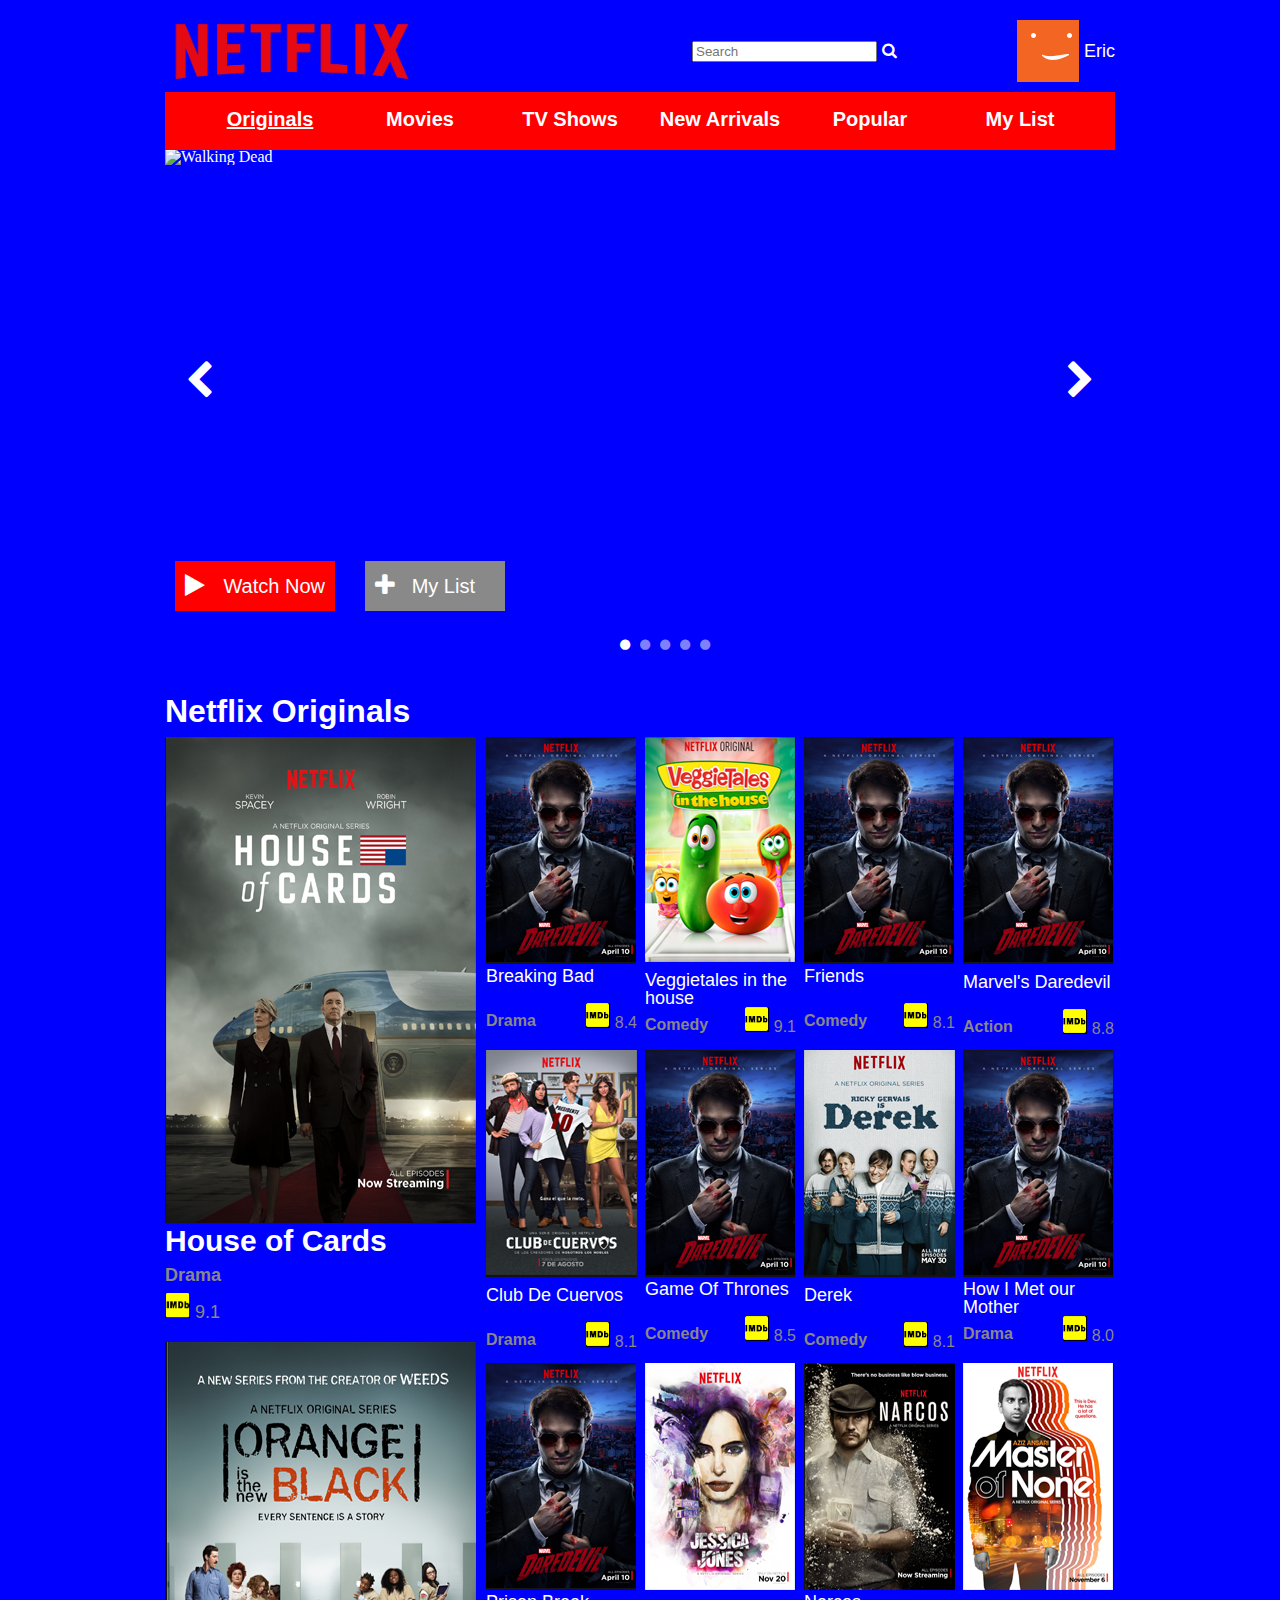
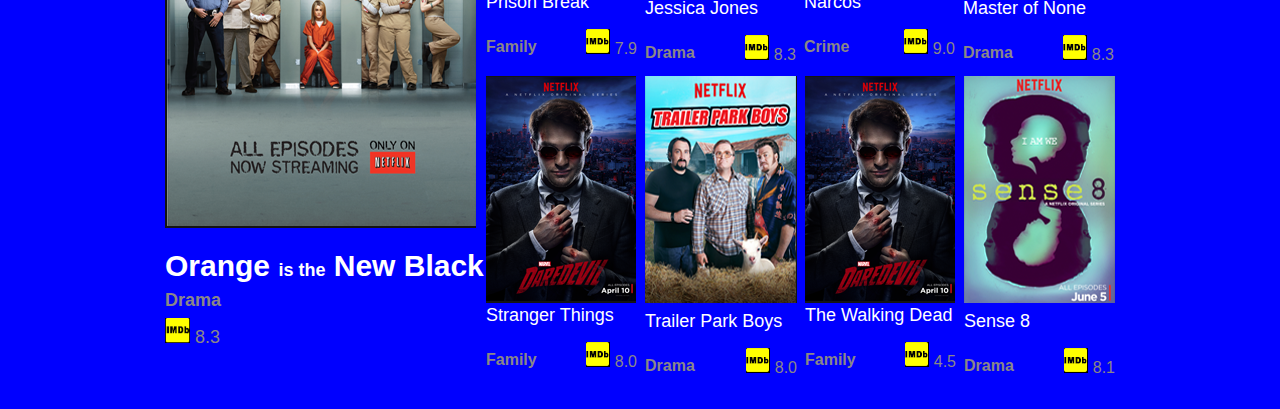
==== index.html @ 4cf50124 "Desafio Dia 00 MT" ====
<!doctype html>
<html lang="en">
    <head>
        <meta charset="utf-8" />
        <meta name="viewport" content="initial-scale=1.0, width=device-width" />
        <title>Netflix</title>
         <link rel="stylesheet" type="text/css" href="css/reset.css" />
         <link rel="stylesheet" href="https://maxcdn.bootstrapcdn.com/font-awesome/4.5.0/css/font-awesome.min.css">
        <link rel="stylesheet" type="text/css" href="css/style.css" />
  
    </head>
    <body>
    <div class="overlay">
        <a href="#" id="closeBtn"><i class="fa fa-times"></i></a>
        <!--<iframe src="https://www.youtube.com/embed/Va1UPrFXHKA" frameborder="0" allowfullscreen></iframe>-->
    </div><!----overlay---->   
        <header>
            <a href="#" id="navBtn">
                <img class="menu-bar" src="./images/index/menu-button.png" alt="menu bars">
            </a>
            <div class="logo"><img src="./images/index/Netflix-logo.png" alt="logo" /></div>
            <!--<a href="#" id="navBtn"><i class="fa fa-bars"></i></a>-->
            <div class="mobile-search"><img src="./images/index/mobile-search.png" alt="mobile-search"></div>
            <div class="search">
                <span class="teste"><input type="search" name="" placeholder="Search"><i style="margin-left: 5px;" class="fa fa-search"></i></span>
                <span><img src="./images/index/non-mobile/smile.png" alt="smile"></span>
                <span>Eric</span>
            </div>
            <div class="sidemenu">
                <ul>
                    <li><a href="#">Originals</a></li>
                    <li><a href="#">Movies</a></li>
                    <li><a href="#">TV Shows</a></li>
                    <li><a href="#">New Arrivals</a></li>
                    <li><a href="#">Popular</a></li>
                    <li><a href="#">My List</a></li>
                </ul>
            </div>
            <div class="pop-cover"></div>
        </header>
        <main>
            <div class="nav">
                <ul>
                    <li><a href="#">Originals</a></li>
                    <li><a href="#">Movies</a></li>
                    <li><a href="#">TV Shows</a></li>
                    <li><a href="#">New Arrivals</a></li>
                    <li><a href="#">Popular</a></li>
                    <li><a href="#">My List</a></li>
                </ul>
            </div>
            <div class="showcase">
                <img alt="Walking Dead" />
                <img src="./images/index/sense8.png" alt="Sense 8">
                <img src="./images/index/orange.png" alt="Orange is the New Black">
                <img src="./images/index/daredevil.png" alt="Daredevil">
                <img src="./images/index/jessicajones.png" alt="Jessica Jones">
                <div class="showcase-text">
                    <div><a href="#"><i class="fa fa-play" aria-hidden="true"></i>Watch Now</a></div>
                    <div><a href="#"><i class="fa fa-plus" aria-hidden="true"></i>My List</a></div>
                </div>
                <span>
                    <i class="fa fa-circle" aria-hidden="true"></i>
                    <i class="fa fa-circle" aria-hidden="true"></i>
                    <i class="fa fa-circle" aria-hidden="true"></i>
                    <i class="fa fa-circle" aria-hidden="true"></i>
                    <i class="fa fa-circle" aria-hidden="true"></i>
                    <i class="fa fa-chevron-left" aria-hidden="true"></i>
                    <i class="fa fa-chevron-right" aria-hidden="true"></i>
                </span>
         
                <div class="cover">
                    <img src="./images/index/showcasecover.png" alt="Walking Dead" />
                    <div><a href="#"><i class="fa fa-play" aria-hidden="true"></i>Watch Now</a></div>
                    <div><a href="#"><i class="fa fa-plus" aria-hidden="true"></i>My List</a></div>
                </div>
            </div><!-- showcase end -->
            <div class="list">
                <h2>Netflix Originals</h2>


                <div class="mobile">
                    <div class="sub-option">
                        <div>
                            <a href="house-of-cards.html"><img src="./images/index/mobile/house-of-cards.png" alt="house-of-cards"></a>
                            <h3><a class="linkHouse" href="house-of-cards.html">House of Cards</a></h3>
                            <span class="type">Drama</span>
                            <span class="grade"><img src="./images/index/mobile/imdbsmall.png" alt="imdb">9.1</span>
                        </div>
                        <div>
                            <a href="breaking-bad.html"><img src="./images/index/mobile/house-of-cards.png" alt="breaking-bad"></a>
                            <h3><a class="linkHouse" href="breaking-bad.html">Breaking Bad</a></h3>
                            <span class="type">Comedy</span>
                            <span class="grade"><img src="./images/index/mobile/imdbsmall.png" alt="imdb">8.4</span>
                        </div>
                        <div>
                            <a href="friends.html"><img src="./images/index/mobile/house-of-cards.png" alt="friends"></a>
                            <h3><a class="linkHouse" href="friends.html">Friends</a></h3>
                            <span class="type">Kid</span>
                            <span class="grade"><img src="./images/index/mobile/imdbsmall.png" alt="imdb">8.1</span>
                        </div>
                    </div><!-- sub-option end -->
                    <div class="sub-option">
                        <div>
                            <a href="game-of-thrones.html"><img src="./images/index/mobile/house-of-cards.png" alt="game-of-thrones"></a>
                            <h3><a class="linkHouse" href="game-of-thrones.html">Game Of Thrones</a></h3>
                            <span class="type">Comedy</span>
                            <span class="grade"><img src="./images/index/mobile/imdbsmall.png" alt="imdb">8.1</span>
                        </div>
                        <div>
                            <a href="himym.html"><img src="./images/index/mobile/house-of-cards.png" alt="himym"></a>
                            <h3><a class="linkHouse" href="himym.html">HIMYM</a></h3>
                            <span class="type">Action</span>
                            <span class="grade"><img src="./images/index/mobile/imdbsmall.png" alt="imdb">8.8</span>
                        </div>
                        <div>
                            <a href="narcos.html"><img src="./images/index/mobile/house-of-cards.png" alt="narcos"></a>
                            <h3><a class="linkHouse" href="narcos.html">Narcos</a></h3>
                            <span class="type">Drama</span>
                            <span class="grade"><img src="./images/index/mobile/imdbsmall.png" alt="imdb">8.1</span>
                        </div>
                    </div><!-- sub-option end -->
                    <div class="sub-option">
                        <div>
                            <a href="prison-break.html"><img src="./images/index/mobile/house-of-cards.png" alt="prison-break"></a>
                            <h3><a class="linkHouse" href="prison-break.html">Prison Break</a></h3>
                            <span class="type">Drama</span>
                            <span class="grade"><img src="./images/index/mobile/imdbsmall.png" alt="imdb">8.3</span>
                        </div>
                        <div>
                            <a href="stranger-things.html"><img src="./images/index/mobile/house-of-cards.png" alt="stranger-things"></a>
                            <h3><a class="linkHouse" href="stranger-things.html">Stranger Things</a></h3>
                            <span class="type">Comedy</span>
                            <span class="grade"><img src="./images/index/mobile/imdbsmall.png" alt="imdb">8.5</span>
                        </div>
                        <div>
                            <a href="the-walking-dead.html"><img src="./images/index/mobile/house-of-cards.png" alt="the-walking-dead"></a>
                            <h3><a class="linkHouse" href="the-walking-dead.html">The Walking Dead</a></h3>
                            <span class="type">Comedy</span>
                            <span class="grade"><img src="./images/index/mobile/imdbsmall.png" alt="imdb">8.1</span>
                        </div>
                    </div><!-- sub-option end -->
                </div><!--mobile ends-->




                <div class="non-mobile">
                    <div class="left">
                        <div>
                            <a href="house-of-cards.html"><img src="./images/index/non-mobile/house-of-cards.png" alt="house-of-cards"></a>
                            <h3><a class="linkHouse" href="house-of-cards.html">House of Cards</a></h3>
                            <div class="type">Drama</div>
                            <div class="grade"><img src="./images/index/non-mobile/imdbbig.png" alt="imdb"><span>9.1</span></div>
                        </div>
                        <div>
                            <img src="./images/index/non-mobile/orange.png" alt="orange">
                            <h3>Orange <span>is the</span> New Black</h3>
                            <div class="type">Drama</div>
                            <div class="grade"><img src="./images/index/non-mobile/imdbbig.png" alt="imdb"><span>8.3</span></div>
                        </div>
                    </div><!--left end-->
                    <div class="right">
                        <div class="row">
                            <div>
                                <a href="breaking-bad.html"><img src="./images/index/non-mobile/daredevil.png" alt="breaking-bad"></a>
                                <h4><a class="linkHouse" href="breaking-bad.html">Breaking Bad</a></h4>
                                <div class="type">Drama</div>
                                <div class="grade"><img src="./images/index/mobile/imdbsmall.png" alt="imdb"><span>8.4</span></div>
                            </div>
                            <div>
                                <img src="./images/index/non-mobile/vegetables_03.png" alt="veggies">
                                <h4>Veggietales in the house</h4>
                                <div class="type">Comedy</div>
                                <div class="grade"><img src="./images/index/mobile/imdbsmall.png" alt="imdb"><span>9.1</span></div>
                            </div>
                            <div>
                                <a href="friends.html"><img src="./images/index/non-mobile/daredevil.png" alt="friends"></a>
                                <h4><a class="linkHouse" href="friends.html">Friends</a></h4>
                                <div class="type">Comedy</div>
                                <div class="grade"><img src="./images/index/mobile/imdbsmall.png" alt="imdb"><span>8.1</span></div>
                            </div>
                            <div>
                                <img src="./images/index/non-mobile/daredevil.png" alt="daredevil">
                                <h4>Marvel's Daredevil</h4>
                                <div class="type">Action</div>
                                <div class="grade"><img src="./images/index/mobile/imdbsmall.png" alt="imdb"><span>8.8</span></div>
                            </div>
                        </div><!--row end-->
                        <div class="row">
                            <div>
                                <img src="./images/index/non-mobile/club.png" alt="club de cuervos">
                                <h4>Club De Cuervos</h4>
                                <div class="type">Drama</div>
                                <div class="grade"><img src="./images/index/mobile/imdbsmall.png" alt="imdb"><span>8.1</span></div>
                            </div>
                            <div>
                                <a href="game-of-thrones.html"><img src="./images/index/non-mobile/daredevil.png" alt="game-of-thrones"></a>
                                <h4><a class="linkHouse" href="game-of-thrones.html">Game Of Thrones</a></h4>
                                <div class="type">Comedy</div>
                                <div class="grade"><img src="./images/index/mobile/imdbsmall.png" alt="imdb"><span>8.5</span></div>
                            </div>
                            <div>
                                <img src="./images/index/non-mobile/derek.png" alt="derek">
                                <h4>Derek</h4>
                                <div class="type">Comedy</div>
                                <div class="grade"><img src="./images/index/mobile/imdbsmall.png" alt="imdb"><span>8.1</span></div>
                            </div>
                            <div>
                                <a href="himym.html"><img src="./images/index/non-mobile/daredevil.png" alt="himym"></a>
                                <h4><a class="linkHouse" href="himym.html">How I Met our Mother</a></h4>
                                <div class="type">Drama</div>
                                <div class="grade"><img src="./images/index/mobile/imdbsmall.png" alt="imdb"><span>8.0</span></div>
                            </div>
                        </div><!-- row end -->
                        <div class="row">
                            <div>
                                <a href="prison-break.html"><img src="./images/index/non-mobile/daredevil.png" alt="prison-break"></a>
                                <h4><a class="linkHouse" href="prison-break.html">Prison Break</a></h4>
                                <div class="type">Family</div>
                                <div class="grade"><img src="./images/index/mobile/imdbsmall.png" alt="imdb"><span>7.9</span></div>
                            </div>
                            <div>
                                <img src="./images/index/non-mobile/jessica.png" alt="jessica">
                                <h4>Jessica Jones</h4>
                                <div class="type">Drama</div>
                                <div class="grade"><img src="./images/index/mobile/imdbsmall.png" alt="imdb"><span>8.3</span></div>
                            </div>
                            <div>
                                <a href="narcos.html"><img src="./images/index/non-mobile/narcos.png" alt="narcos"></a>
                                <h4><a class="linkHouse" href="narcos.html">Narcos</a></h4>
                                <div class="type">Crime</div>
                                <div class="grade"><img src="./images/index/mobile/imdbsmall.png" alt="imdb"><span>9.0</span></div>
                            </div>
                            <div>
                                <img src="./images/index/non-mobile/master-of-none.png" alt="master">
                                <h4>Master of None</h4>
                                <div class="type">Drama</div>
                                <div class="grade"><img src="./images/index/mobile/imdbsmall.png" alt="imdb"><span>8.3</span></div>
                            </div>
                        </div><!-- row end -->
                        <div class="row">
                            <div>
                                <a href="stranger-things.html"><img src="./images/index/non-mobile/daredevil.png" alt="stranger-things"></a>
                                <h4><a class="linkHouse" href="stranger-things.html">Stranger Things</a></h4>
                                <div class="type">Family</div>
                                <div class="grade"><img src="./images/index/mobile/imdbsmall.png" alt="imdb"><span>8.0</span></div>
                            </div>
                            <div>
                                <img src="./images/index/non-mobile/dd.png" alt="trailer">
                                <h4>Trailer Park Boys</h4>
                                <div class="type">Drama</div>
                                <div class="grade"><img src="./images/index/mobile/imdbsmall.png" alt="imdb"><span>8.0</span></div>
                            </div>
                            <div>
                                <a href="the-walking-dead.html"><img src="./images/index/non-mobile/daredevil.png" alt="the-walking-dead"></a>
                                <h4><a class="linkHouse" href="the-walking-dead.html">The Walking Dead</a></h4>
                                <div class="type">Family</div>
                                <div class="grade"><img src="./images/index/mobile/imdbsmall.png" alt="imdb"><span>4.5</span></div>
                            </div>
                            <div>
                                <img src="./images/index/non-mobile/sense8.png" alt="sense 8">
                                <h4>Sense 8</h4>
                                <div class="type">Drama</div>
                                <div class="grade"><img src="./images/index/mobile/imdbsmall.png" alt="imdb"><span>8.1</span></div>
                            </div>
                        </div><!-- row end -->
                    </div><!--right end -->
                </div><!--non-mobile end -->
            </div><!--list end -->
        </main>
        <script type="text/javascript" src="https://ajax.googleapis.com/ajax/libs/jquery/2.2.2/jquery.min.js"></script>
        <script type="text/javascript" src="./js/main.js"></script>
    </body>
</html>
---- css/style.css ----
@media all and (min-width:320px) {
    .linkHouse{
        text-decoration: none;
    }
    .overlay{
        width: 100%;
        height: 300px;
        background-color:rgba(0,0,0,0.8);
        position: fixed;
        top: 0px;
        left:0px;
        z-index: 500;
        display: none;

    }
    .overlay iframe{
        margin-top:20px;
        margin-left:102px;
    }
    #closeBtn{
        width: 40px;
        height: 40px;
        border: 1px solid white;
        color: white;
        font-size: 20px;
        text-align: center;
        line-height: 40px;
    
        display: inline-block;
        position: absolute;
        top:20px;
        right: 20px;
    }
    body{
        padding:20px 0;
        width:300px;
        height:auto;
        margin:0 auto;
        background-color:blue;
    }
    header:after{
        content:".";
        height:18px;
        visibility:hidden;
        display:block;
        clear:both;
    }
    header .search,.nav {
        display:none;
    }
    .logo {
        float:left;
        position:relative;
        left:10px;
    }
    .logo img{
        width:86px;
        height:24px;
    }
    header .logo:hover{
        cursor:pointer;
    }
    header{
        position:relative;
    }
    header .sidemenu{
        position:absolute;
        left:-117px;
        top:30px;
        background-color:rgb(43,43,43);
        z-index:7;
        border-radius: 1px;
        display:none;
        /*width:100px;*/
    }
    header .sidemenu ul li{
        list-style: none outside;
        padding:10px;
        font-family:"arial";
        font-weight:bold;
        text-align:left;
        border-bottom:1px solid white;
        width:100px;
        height:15px;
        line-height:15px;
        margin-top:5px;
    }
    header .sidemenu ul li a{
        text-decoration: none;
    }
    header .sidemenu ul li:last-child{
        border-bottom:none;
    }
    header .sidemenu ul li:hover{
        cursor:pointer;
    }
    header .pop-cover{
        position:absolute;
        display:none;
        background-color:black;
        opacity:0.4;
        width:100%;
        z-index: 6;
        top:26px;
    }
    header .share{
        display:none;
    }
    .showcase{
        position:relative;
        width:100%;
        height:200px;
        overflow:hidden;
    }
    .showcase img, .showcase span i{
        position:absolute;
    }
    .showcase .description{
        display:none;
    }
    .showcase>.showcase-img>img:first-child{
        display:block;
    }
    .showcase img,.showcase>.showcase-img>img:nth-child(2){
        display:none;
    }
    .showcase img:first-child{
        display:inline;
    }
    .showcase span .fa-circle{
        position:absolute;
        font-size:12px;
        color:white;
        bottom:10px;
        opacity:0.5;
    }
    .showcase span .fa-circle:first-child {
        opacity:1;
        left:120px;
    }
    .showcase span .fa-circle:nth-child(2){
        left:135px;
    }
    .showcase span .fa-circle:nth-child(3){
        left:150px;
    }
    .showcase span .fa-circle:nth-child(4){
        left:165px;
    }
    .showcase span .fa-circle:nth-child(5){
        left:180px;
    }
    .showcase span .fa-chevron-left:nth-child(6),.showcase span .fa-chevron-right:last-child {
        position:absolute;
        bottom:65px;
        color:white;
        /*opacity:0.8;*/
        /*border:1px solid white;*/
        display:block;
        font-size:15px;
    }
    .showcase span .fa-chevron-left:nth-child(6){
        left:10px;
    }
    .showcase span .fa-chevron-right:last-child{
        right:10px;
    }
    .showcase span .fa-chevron-left:nth-child(6),.showcase span .fa-chevron-right:last-child:hover{
        cursor:pointer;
    }
    .showcase .cover{
        position:relative;
        left:0;
        top:0;
        z-index:5;
        display:block;
        width:100%;
        height:200px;
    }
    .showcase .cover img{
        width:100%;
        height:200px;
    }
    .showcase .cover div{
        position:absolute;
        height:24px;
        width:94px;
    }
    .showcase .cover div:hover{
        cursor:pointer;
    }
    .showcase .cover div a{
        text-decoration:none;
        font-size:12px;
        font-family:"arial";
        line-height:24px;
    }
    .showcase .cover div a i{
        font-size:14px;
        margin:0 10px 0 5px;
    }
    .showcase .cover div:nth-child(3) a i{
        margin:0 20px 0 5px;
    }
    .showcase .cover div:nth-child(2){
        left:5px;
        bottom:40px;
        background-color:red;
    }
    .showcase .cover div:nth-child(3){
        left:5px;
        bottom:10px;
        background-color:rgb(137,137,137);
    }


    .showcase:after{
        content:".";
        height:10px;
        visibility:hidden;
        display:block;
        clear:both;
    }
    .showcase img:first-child{
        display:block;
    }
    .showcase-text{
        display:none;
    }
    .showcase-text1{
        display:block;
    }
    .showcase-text1 div:nth-child(2) i{
        margin:0 10px 0 5px;
    }
    .non-mobile{
        display:none;
    }
    .sign-in {
        float: right;
        width:100px;
        height:40px;
        background-color:red;
        text-align:center;
        line-height:40px;
        font-size:18px;
        color:white;
        font-family:"arial";
        display: none;
    }  
       #navBtn{
            float:left;
            width: 25px;
            height: 24px;
            text-align: center;
    }
       .menu-bar{
           width:60px;
           height:55px;
           margin:-15px 0 0 -18px;
       }
       header>a:hover{
           cursor:pointer;
       }
       .mobile-search{
           float:right;
       }

    .showcase img {
        width: 100%;
        height: auto;
        vertical-align: top;
        margin-top:5px;
    }
    .list{
        margin-top:16px;
    }
    .list .big{
        display:none;
    }
    .list .small>span:first-child{
        float:left;
    }
    .list .small>span:nth-child(2){
        float:right;
    }
    .list .small>span:nth-child(2):hover{
        cursor:pointer
    }
    .list .small>span:after{
        content:".";
        height:10px;
        visibility:hidden;
        display:block;
        clear:both;
    }
    .list h2{
        clear:both;
        color:white;
        font-size:16px;
        font-weight:bold;
        font-family:"arial";
    }
    .list .sub-option{
        width:100%;
        height:100%;
        margin-top:5px;
    }
    .list .sub-option div{
        width:32%;
        float:left;

    }

    .list .sub-option img{
        width:100%;
        height:100%;
    }
    .sub-option div:nth-child(2),.sub-option div:nth-child(3){
        margin-left:2.0%;
    }
    .sub-option h3{
        font-size:12px;
        font-weight:bold;
        font-family:"arial";
        height:32px;
    }
    .list .sub-option span{
        font-family:"arial";
        font-size:10px;
        color:rgb(138,135,135);
    }
    .list .sub-option span:first-child{
        font-weight:bold;
    }
    .list .sub-option .type{
        font-weight:bold;
        float:left;
        margin-top:2px;
    }
    .list .sub-option .grade{
        float:right;
    }
    .list .sub-option .grade img{
        width:15px;
        height:14px;
    }
    .list .sub-option div:nth-child(2){
        /*margin-bottom:-2px;*/
        margin-top:-2px;
    }

    .list .mobile .sub-option:nth-child(3) div:nth-child(2) h3 {
        height:32px;
    }
    .list .mobile .sub-option:nth-child(3) div:nth-child(2) .type {
        margin-bottom:2px;
    }
    .list .mobile .sub-option img, .list .mobile .sub-option h3:hover{
        cursor:pointer;
    }
    .list .sub-option:after{
        content:".";
        height:0;
        visibility:hidden;
        display:block;
        clear:both;
    }
    .list .mobile1 .sub-episode {
        font-family:"arial";
        margin-bottom:10px;
    }
    .list .mobile1 .sub-episode h3{
        font-size:18px;
        font-weight:bold;
        color:rgb(138,135,135);
        margin:7px 0;
    }
    .list .mobile1 .sub-episode h3:hover {
        cursor:pointer;
    }
    .list .mobile1 .sub-episode p {
        font-size:12px;
        /*word-wrap: break-word;*/
        white-space:pre-line;
    }
    .list .mobile1 .sub-episode p:hover {
        cursor:pointer;
        text-decoration:underline;
    }
    .list .mobile1 .sub-episode img:hover {
        cursor:pointer;
    }
    .showcase-text1 div img{
        position:absolute;
        width:16%;
        height:auto;
        left:40%;
        bottom:30%;
    }
    .showcase-text1 div img:hover{
        cursor:pointer;
    }
    .showcase-text1 div:nth-child(2){
        position:absolute;
        left:8px;
        bottom:12px;
        width:90px;
        height:25px;
        background-color:rgb(96,93,93);
    }
    .showcase-text1 a{
        height:25px;
        line-height:25px;
        text-decoration:none;
        font-family:"arial";
        font-size:14px;
    }
    .showcase-text1 a i{
        margin:10px 10px 0 5px;
    }


} /* --- mobile base styles end --- */







@media all and (min-width:980px) {
    body{
        padding:20px 0;
        width:950px;
        height:auto;
        margin:0 auto;
        background-color: blue;
    }
    .linkHouse{
        text-decoration: none;
    }
    .teste{
        margin-right: 120px;
        height:62px;
        line-height:62px;
        float:left;
        margin-bottom:10px;
        /*margin-top:-5px;*/
        /*background-color:red;*/
        display:inline-block;
    }
    .overlay iframe{
        margin-left:180px;
/*        margin-right:30px;*/
    }
    #navBtn{
        display:none;
    }
    .mobile-search {
        display:none;
    }

    header{
        width:100%;
        height:auto;
    }
    header .logo img{
        float:left;
        width:240px;
        height:62px;
        margin-left:-4px;
    }
    header .logo img:hover{
        cursor:pointer;
    }
    header .search{
        display:inline-block;
        float:right;
    }
    header .search img{
        width:373px;
        height:62px;
        margin-right:92px;
    }
    header .search span:nth-child(2) img{
        display:inline-block;
        width:62px;
        height:62px;
        line-height:62px;
        margin-right:5px;
    }
    header .search span:nth-child(3){
        font-family:"arial";
        font-size:18px;
        height:62px;
        line-height:62px;
        float:right;
        margin-bottom:10px;
        /*margin-top:-5px;*/
        /*background-color:red;*/
        display:inline-block;
    }
    header .sidemenu{
        display:none;
        /*height:auto;*/
    }
    header .pop-cover{
        display:none;
    }
    header:after{
        content:".";
        height:0;
        visibility:hidden;
        display:block;
        clear:both;
    }
    .list .mobile{
        display:none;
    }
    .nav{
        display:block;
        width:100%;
        height:58px;
        background-color:red;
    }
    .nav ul{
        margin-left:30px;
    }
    .nav ul li{
        float:left;
        list-style: none outside;
        width:150px;
        height:55px;
        font-family:"arial";
        font-size:20px;
        font-weight:bold;
        /*background-color:blue;*/
        text-align: center;
        line-height:55px;
        /*margin-left:20px;*/
    }
    .nav ul li a{
        text-decoration: none;
    }
    .nav ul li:first-child a{
        text-decoration: underline;
    }
    
    .showcase span{
        display:block;
    }

    .showcase{
        margin-bottom: 24px;
        position:relative;
        width:100%;
        height:521px;
        overflow:hidden;
    }
    .showcase img{
        margin-top:-1px;
        position:absolute;
        /*display:block;*/
    }
    .showcase>.showcase-img>img:first-child{
        display:none;
    }
    .showcase>.showcase-img>img:nth-child(2){
        display:block;
    }


    .showcase span .fa-circle{
        position:absolute;
        font-size:12px;
        color:white;
        bottom:20px;
        opacity:0.5;
    }
    .showcase span .fa-circle:first-child {
        opacity:1;
        left:455px;
    }
    .showcase span .fa-circle:nth-child(2){
        left:475px;
    }
    .showcase span .fa-circle:nth-child(3){
        left:495px;
    }
    .showcase span .fa-circle:nth-child(4){
        left:515px;
    }
    .showcase span .fa-circle:nth-child(5){
        left:535px;
    }
    .showcase span .fa-chevron-left:nth-child(6),.showcase span .fa-chevron-right:last-child {
        position:absolute;
        bottom:270px;
        color:white;
        /*opacity:0.8;*/
        /*border:1px solid white;*/
        display:block;
        font-size:40px;
    }
    .showcase span .fa-chevron-left:nth-child(6){
        left:20px;
    }
    .showcase span .fa-chevron-right:last-child{
        right:20px;
    }
    .showcase span .fa-chevron-left:nth-child(6),.showcase span .fa-chevron-right:last-child:hover{
        cursor:pointer;
    }
    .showcase .description{
        position:absolute;
        width:300px;
        height:150px;
        background-color:rgba(0,0,0,0.5);
        left:600px;
        bottom:70px;
    }
    .showcase .description span{
        color:white;
    }
    .showcase .cover{
        display:none;
    }
    .showcase:after{
        content:".";
        height:0;
        visibility:hidden;
        display:block;
        clear:both;
    }

    .showcase-text{
        display:block;
    }
    .showcase-text div{
        position:absolute;
        z-index:2;
        font-family:"arial";
        font-size:20px;
    }
    .showcase-text div a{
        text-decoration:none;
    }
    .showcase-text div:first-child{
        width:160px;
        height:50px;
        line-height:50px;
        text-align: right;
        box-sizing:border-box;
        padding-right:10px;
        background-color:red;
        left:10px;
        bottom:60px;
    }
    .showcase-text div:nth-child(2){
        width:140px;
        height:50px;
        line-height:50px;
        box-sizing:border-box;
        padding-right:30px;
        text-align: right;
        background-color:rgb(137,137,137);
        left:200px;
        bottom:60px;
    }
    .showcase-text div i{
        font-size:25px;
        text-align:left;
        line-height:50px;
        display:inline-block;
        float:left;
        margin-left:10px;

    }
    .showcase-text1 div:nth-child(2){
        left:12px;
        bottom:70px;
        height:50px;
        width:200px;
        text-align: left;
        font-family: "arial";
    }
    .showcase-text1 div:nth-child(2) i, .showcase-text1 div:nth-child(2) a{
        line-height:50px;
        font-size:25px;
    }
    .showcase-text1 div:nth-child(2) i{
        margin-left:15px;
        margin-right:35px;
    }
    .list h2{
        clear:both;
        color:white;
        font-size:32px;
        font-weight:bold;
        font-family:"arial";
        margin-bottom:10px;
    }
    .non-mobile .left>div>img:hover,.non-mobile .right>div>div>img:hover{
        cursor:pointer;
    }
    .list h3:hover,.list h4:hover{
        cursor:pointer;
    }
    .non-mobile{
        font-family:"arial";
    }
    .non-mobile .left h3{
        font-size:30px;
        font-weight:bold;
    }
    .non-mobile .left .type{
        font-weight:bold;
        margin:10px 0 9px 0;
    }
    .non-mobile .left div:nth-child(2) h3 span{
        font-size:18px;
    }
    .non-mobile .right h3,.non-mobile .right .type{
        font-weight:bold;
    }
    .list .left div div:nth-child(4) img{
        /*float:left;*/
        width:25px;
        height:25px;
        line-height:25px;
    }
    .list .left div div:nth-child(4) span{
        position:relative;
        left:5px;
        bottom:5px;
        display:inline-block;
    }
    .non-mobile{
        display:block;
    }
    .non-mobile .left div div:nth-child(3),.list .left div div:nth-child(4) span{
        color:rgb(138,135,135);
        font-size:18px;
    }
    .non-mobile .left div div:nth-child(4) span,.non-mobile .left div div:nth-child(4) img{
        float:left;
    }
    .non-mobile .left div div:nth-child(4) span{
        margin-top:15px;
    }
    .non-mobile .left div>img{
        margin-bottom:20px;
    }
    .non-mobile .left div:nth-child(1){
        margin-bottom: 58px;
    }
    .non-mobile .left{
        float:left;
    }
    .non-mobile .right{
        float:right;
    }
    .non-mobile .right .row h4{
        font-size:18px;
        height:36px;
        width:151px;
    }
    .non-mobile .right .row>div{
        float:left;
        position:relative;
        margin-bottom:13px;
    }
    .non-mobile .right .row>div>img{
        margin-bottom:6px;
    }
    .non-mobile .right .row .type{
        float:left;
        color:rgb(138,135,135);
    }
    .non-mobile .right .row .grade{
        float:right;
    }
    .non-mobile .right .row .grade span {
        color:rgb(138,135,135);
        margin-left: 5px;
    }
    .non-mobile .right .row div:nth-child(3){
        right:8px;
    }
    .non-mobile .right .row div:nth-child(2) {
        right:16px;
    }
    .non-mobile .right .row div:nth-child(1) {
        right:24px;
    }
    .non-mobile .right>div:nth-child(2):after,.list:after{
        content:".";
        height:0;
        visibility:hidden;
        display:block;
        clear:both;
    }
    .non-mobile .right .row div .type{
        margin-top:10px;
    }
    .list .small{
        display:none;
    }
    .list .big{
        margin-top: 40px;
        margin-bottom: 32px;
        display:block;
    }
    .list .big span:first-child{
        float:left;
    }
    .list .big span:nth-child(2){
        /*margin-top: 60px;*/
        float:right;
        margin-top:27px;
    }
    .list .big>span:nth-child(2):hover{
        cursor:pointer
    }
    .list .big:after{
        content:".";
        height:0;
        visibility:hidden;
        display:block;
        clear:both;
    }
    .list .mobile1 .sub-episode,.mobile1 .sub-episode img{
        width:232px;
    }
    .list .mobile1 .sub-episode{
        float:left;
    }
    .list .mobile1 .sub-episode h3{
        margin-top:10px;
        font-size:20px;
        margin-bottom:10px;
    }
    .list .mobile1 .sub-episode p{
        font-size:14px;
        word-wrap: break-word;
    }

    .mobile1 .sub-episode:nth-child(2){
        position:relative;
        left:6.5px;
    }
    .mobile1 .sub-episode:nth-child(3){
        position:relative;
        left:13px;
    }
    .mobile1 .sub-episode:last-child{
        position:relative;
        left:19.5px;
    }




} /* --- desktop styles end --- */
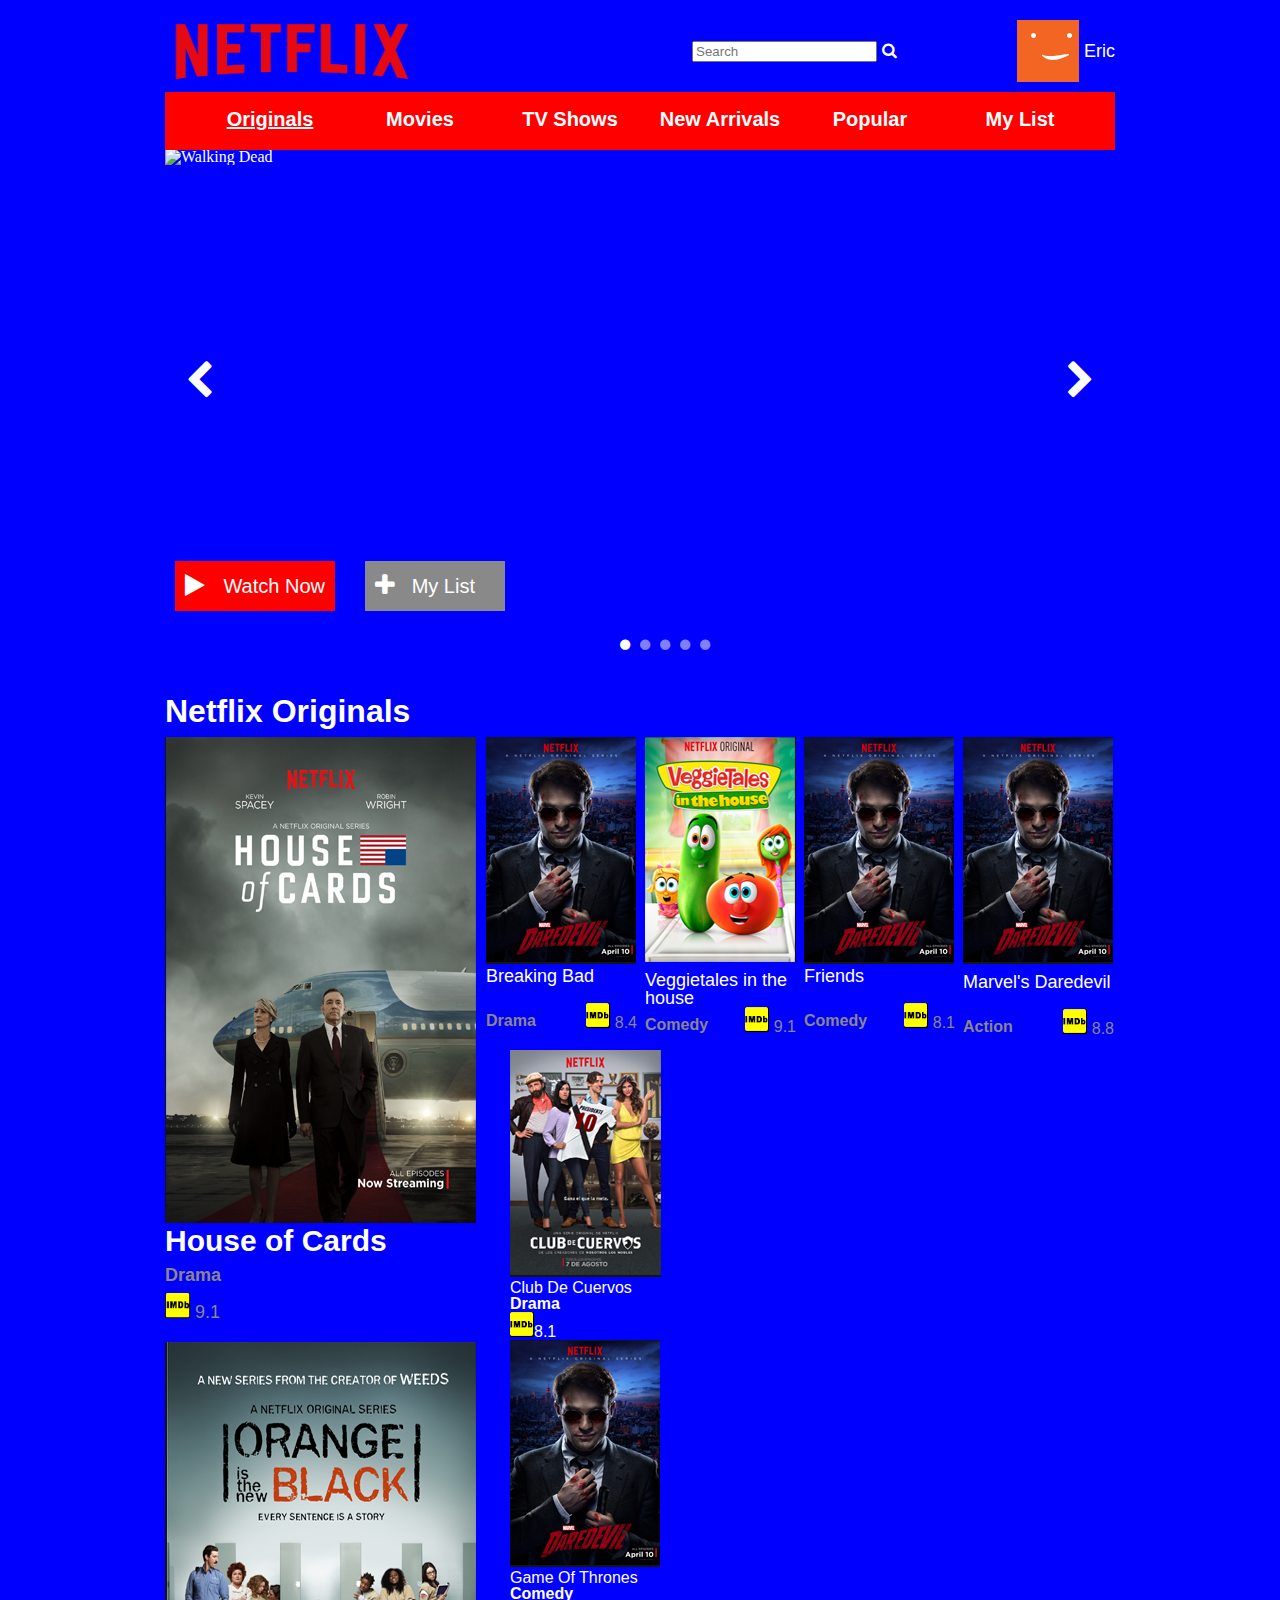
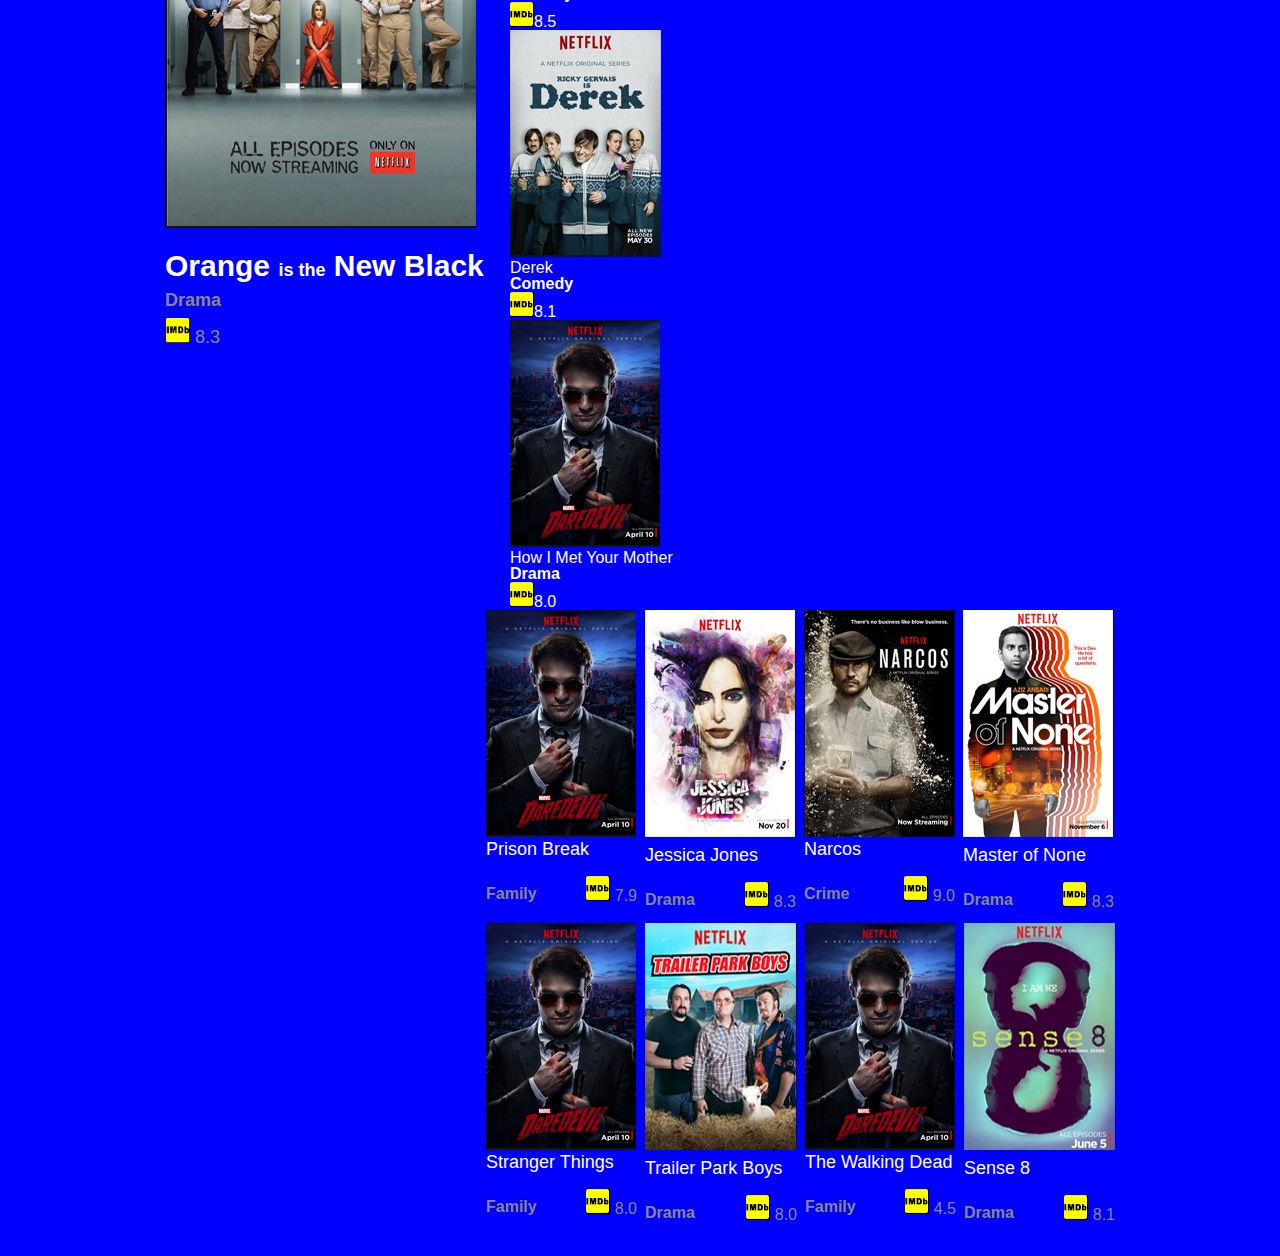
==== commit 7a7a2d43: "Desafio Dia 00" ====
--- a/index.html
+++ b/index.html
@@ -187,7 +187,7 @@
                                 <div class="grade"><img src="./images/index/mobile/imdbsmall.png" alt="imdb"><span>8.8</span></div>
                             </div>
                         </div><!--row end-->
-                        <div class="row">
+                        <div>
                             <div>
                                 <img src="./images/index/non-mobile/club.png" alt="club de cuervos">
                                 <h4>Club De Cuervos</h4>
@@ -208,7 +208,7 @@
                             </div>
                             <div>
                                 <a href="himym.html"><img src="./images/index/non-mobile/daredevil.png" alt="himym"></a>
-                                <h4><a class="linkHouse" href="himym.html">How I Met our Mother</a></h4>
+                                <h4><a class="linkHouse" href="himym.html">How I Met Your Mother</a></h4>
                                 <div class="type">Drama</div>
                                 <div class="grade"><img src="./images/index/mobile/imdbsmall.png" alt="imdb"><span>8.0</span></div>
                             </div>
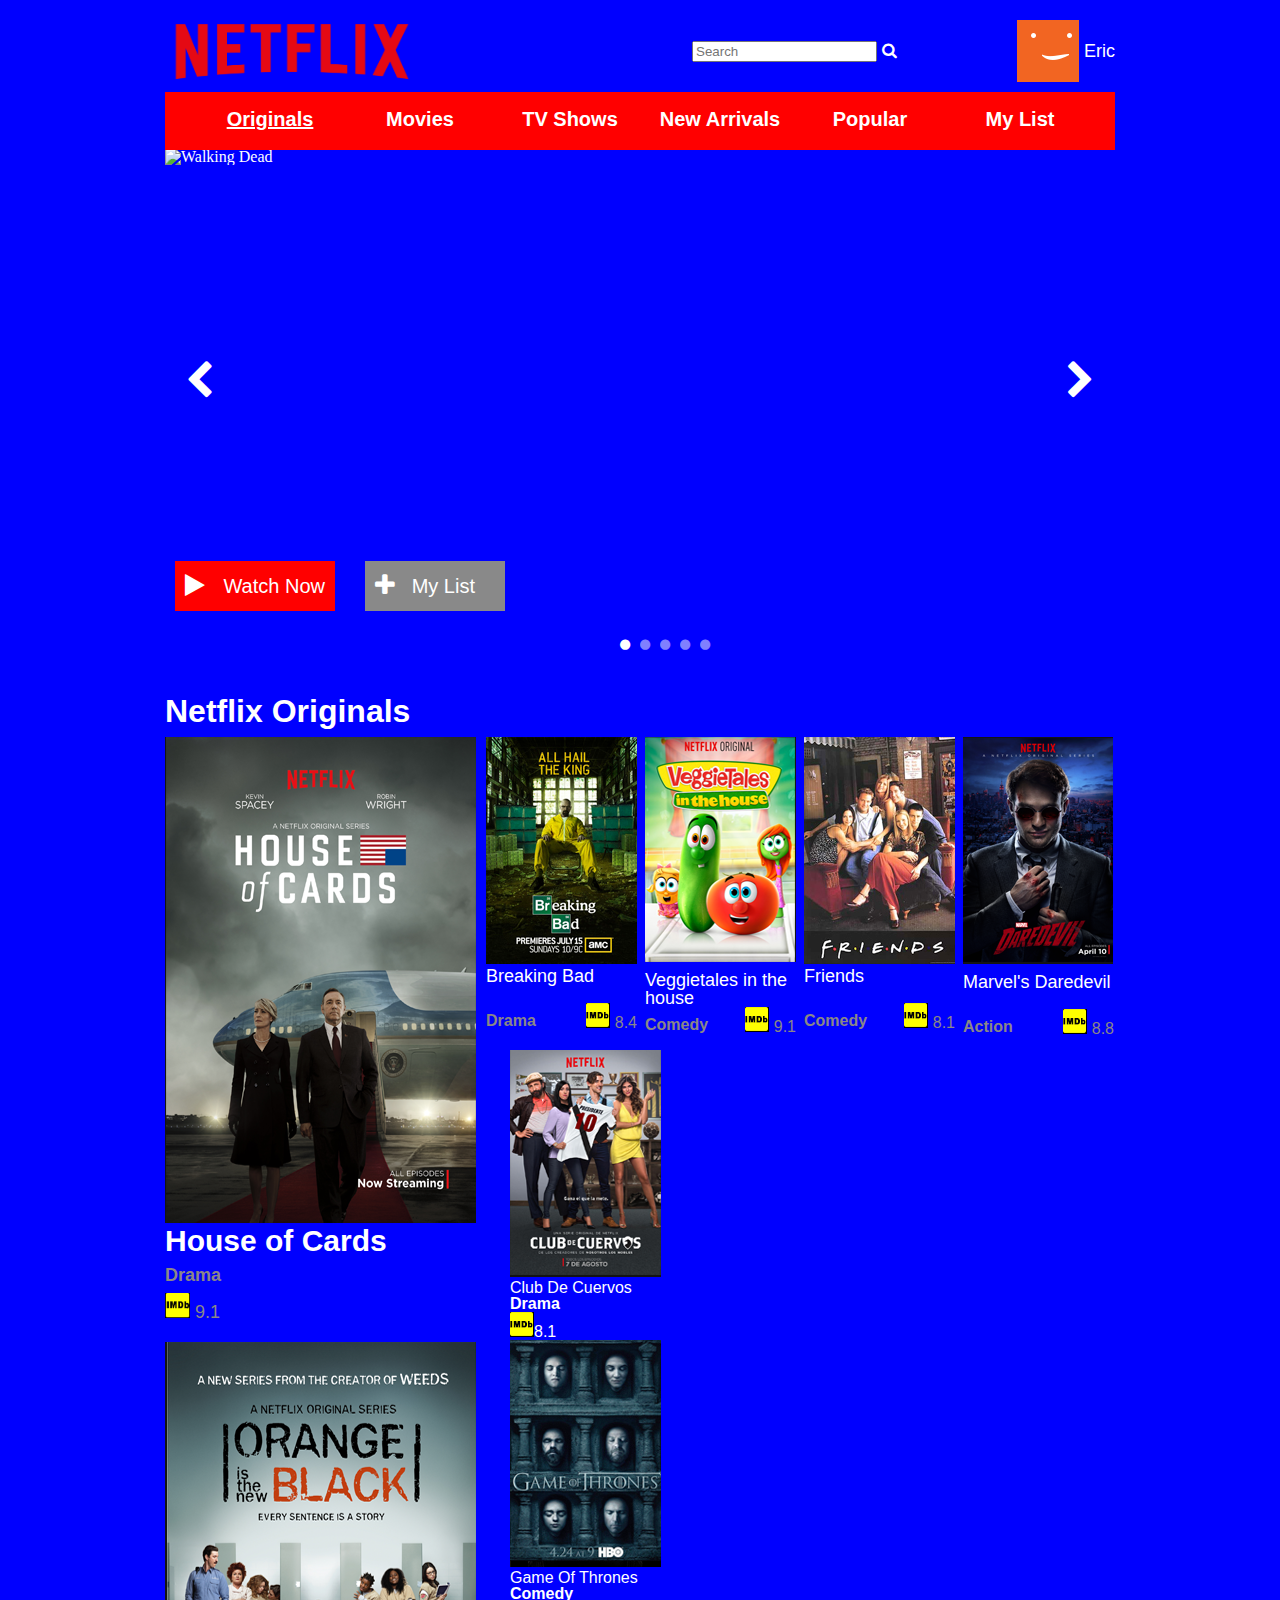
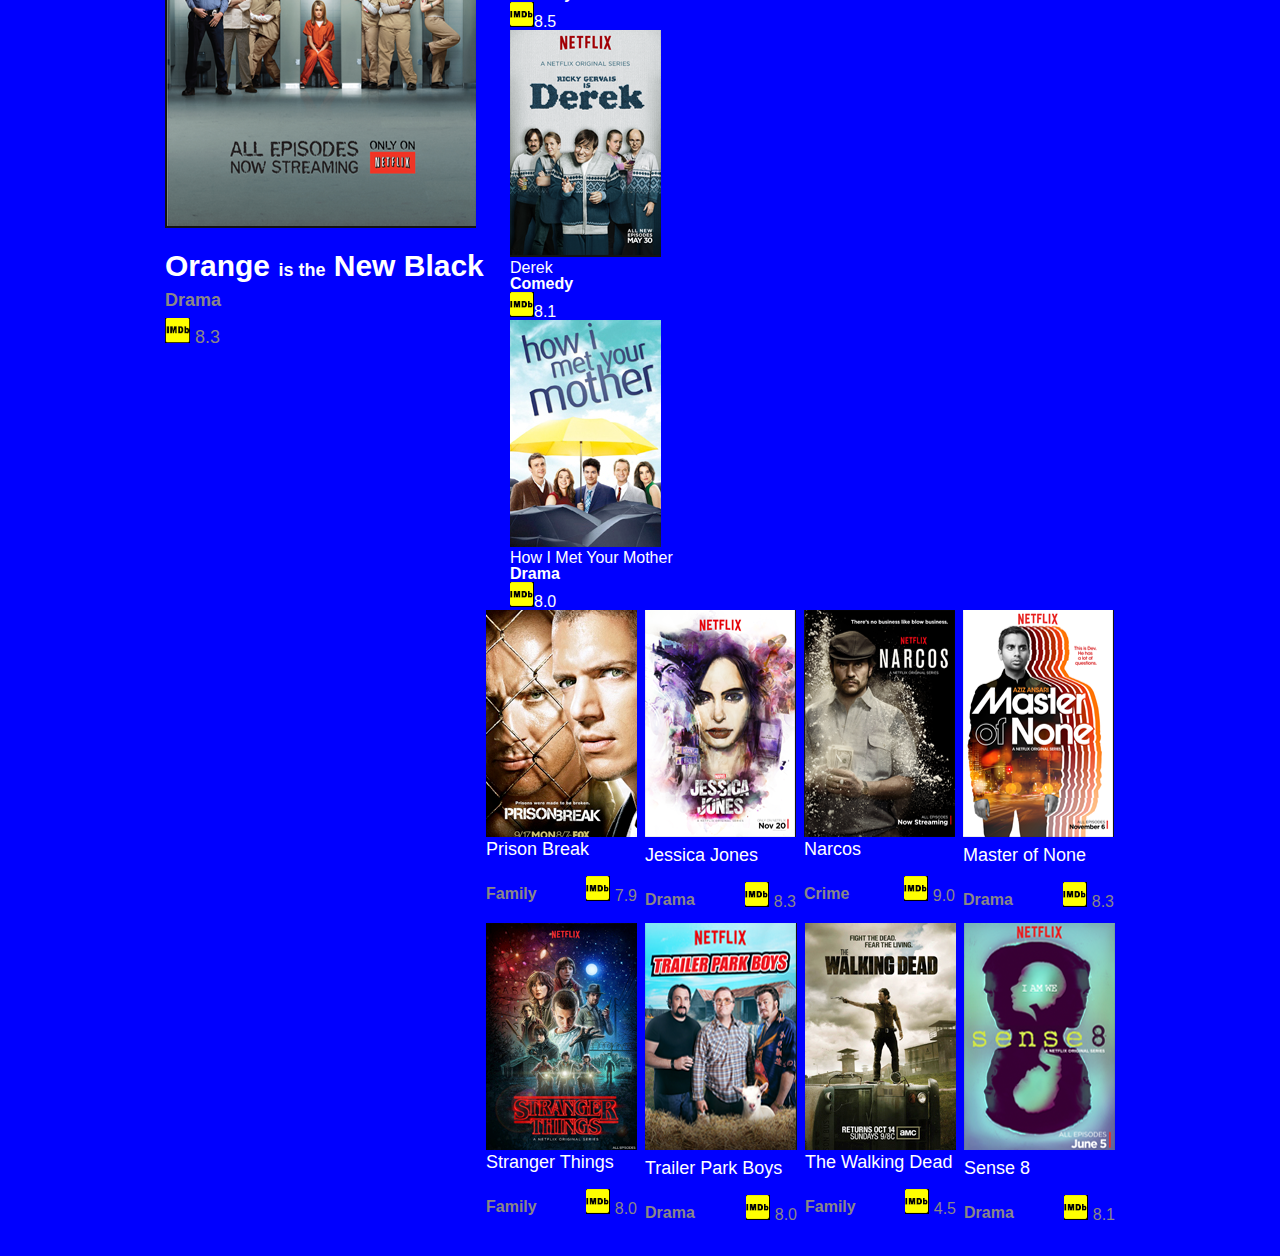
==== commit 6a2cee4b: "Desafio Dia 00" ====
--- a/index.html
+++ b/index.html
@@ -88,13 +88,13 @@
                             <span class="grade"><img src="./images/index/mobile/imdbsmall.png" alt="imdb">9.1</span>
                         </div>
                         <div>
-                            <a href="breaking-bad.html"><img src="./images/index/mobile/house-of-cards.png" alt="breaking-bad"></a>
+                            <a href="breaking-bad.html"><img src="./images/index/mobile/breaking-bad.jpg" alt="breaking-bad"></a>
                             <h3><a class="linkHouse" href="breaking-bad.html">Breaking Bad</a></h3>
                             <span class="type">Comedy</span>
                             <span class="grade"><img src="./images/index/mobile/imdbsmall.png" alt="imdb">8.4</span>
                         </div>
                         <div>
-                            <a href="friends.html"><img src="./images/index/mobile/house-of-cards.png" alt="friends"></a>
+                            <a href="friends.html"><img src="./images/index/mobile/friends.jpg" alt="friends"></a>
                             <h3><a class="linkHouse" href="friends.html">Friends</a></h3>
                             <span class="type">Kid</span>
                             <span class="grade"><img src="./images/index/mobile/imdbsmall.png" alt="imdb">8.1</span>
@@ -102,19 +102,19 @@
                     </div><!-- sub-option end -->
                     <div class="sub-option">
                         <div>
-                            <a href="game-of-thrones.html"><img src="./images/index/mobile/house-of-cards.png" alt="game-of-thrones"></a>
+                            <a href="game-of-thrones.html"><img src="./images/index/mobile/game-of-thrones.jpg" alt="game-of-thrones"></a>
                             <h3><a class="linkHouse" href="game-of-thrones.html">Game Of Thrones</a></h3>
                             <span class="type">Comedy</span>
                             <span class="grade"><img src="./images/index/mobile/imdbsmall.png" alt="imdb">8.1</span>
                         </div>
                         <div>
-                            <a href="himym.html"><img src="./images/index/mobile/house-of-cards.png" alt="himym"></a>
+                            <a href="himym.html"><img src="./images/index/mobile/himym.jpg" alt="himym"></a>
                             <h3><a class="linkHouse" href="himym.html">HIMYM</a></h3>
                             <span class="type">Action</span>
                             <span class="grade"><img src="./images/index/mobile/imdbsmall.png" alt="imdb">8.8</span>
                         </div>
                         <div>
-                            <a href="narcos.html"><img src="./images/index/mobile/house-of-cards.png" alt="narcos"></a>
+                            <a href="narcos.html"><img src="./images/index/mobile/narcos.jpg" alt="narcos"></a>
                             <h3><a class="linkHouse" href="narcos.html">Narcos</a></h3>
                             <span class="type">Drama</span>
                             <span class="grade"><img src="./images/index/mobile/imdbsmall.png" alt="imdb">8.1</span>
@@ -122,19 +122,19 @@
                     </div><!-- sub-option end -->
                     <div class="sub-option">
                         <div>
-                            <a href="prison-break.html"><img src="./images/index/mobile/house-of-cards.png" alt="prison-break"></a>
+                            <a href="prison-break.html"><img src="./images/index/mobile/prison-break.jpg" alt="prison-break"></a>
                             <h3><a class="linkHouse" href="prison-break.html">Prison Break</a></h3>
                             <span class="type">Drama</span>
                             <span class="grade"><img src="./images/index/mobile/imdbsmall.png" alt="imdb">8.3</span>
                         </div>
                         <div>
-                            <a href="stranger-things.html"><img src="./images/index/mobile/house-of-cards.png" alt="stranger-things"></a>
+                            <a href="stranger-things.html"><img src="./images/index/mobile/stranger-things.jpg" alt="stranger-things"></a>
                             <h3><a class="linkHouse" href="stranger-things.html">Stranger Things</a></h3>
                             <span class="type">Comedy</span>
                             <span class="grade"><img src="./images/index/mobile/imdbsmall.png" alt="imdb">8.5</span>
                         </div>
                         <div>
-                            <a href="the-walking-dead.html"><img src="./images/index/mobile/house-of-cards.png" alt="the-walking-dead"></a>
+                            <a href="the-walking-dead.html"><img src="./images/index/mobile/walking-dead.jpg" alt="the-walking-dead"></a>
                             <h3><a class="linkHouse" href="the-walking-dead.html">The Walking Dead</a></h3>
                             <span class="type">Comedy</span>
                             <span class="grade"><img src="./images/index/mobile/imdbsmall.png" alt="imdb">8.1</span>
@@ -163,7 +163,7 @@
                     <div class="right">
                         <div class="row">
                             <div>
-                                <a href="breaking-bad.html"><img src="./images/index/non-mobile/daredevil.png" alt="breaking-bad"></a>
+                                <a href="breaking-bad.html"><img src="./images/index/non-mobile/breaking-bad.jpg" alt="breaking-bad"></a>
                                 <h4><a class="linkHouse" href="breaking-bad.html">Breaking Bad</a></h4>
                                 <div class="type">Drama</div>
                                 <div class="grade"><img src="./images/index/mobile/imdbsmall.png" alt="imdb"><span>8.4</span></div>
@@ -175,7 +175,7 @@
                                 <div class="grade"><img src="./images/index/mobile/imdbsmall.png" alt="imdb"><span>9.1</span></div>
                             </div>
                             <div>
-                                <a href="friends.html"><img src="./images/index/non-mobile/daredevil.png" alt="friends"></a>
+                                <a href="friends.html"><img src="./images/index/non-mobile/friends.jpg" alt="friends"></a>
                                 <h4><a class="linkHouse" href="friends.html">Friends</a></h4>
                                 <div class="type">Comedy</div>
                                 <div class="grade"><img src="./images/index/mobile/imdbsmall.png" alt="imdb"><span>8.1</span></div>
@@ -195,7 +195,7 @@
                                 <div class="grade"><img src="./images/index/mobile/imdbsmall.png" alt="imdb"><span>8.1</span></div>
                             </div>
                             <div>
-                                <a href="game-of-thrones.html"><img src="./images/index/non-mobile/daredevil.png" alt="game-of-thrones"></a>
+                                <a href="game-of-thrones.html"><img src="./images/index/non-mobile/game-of-thrones.jpg" alt="game-of-thrones"></a>
                                 <h4><a class="linkHouse" href="game-of-thrones.html">Game Of Thrones</a></h4>
                                 <div class="type">Comedy</div>
                                 <div class="grade"><img src="./images/index/mobile/imdbsmall.png" alt="imdb"><span>8.5</span></div>
@@ -207,7 +207,7 @@
                                 <div class="grade"><img src="./images/index/mobile/imdbsmall.png" alt="imdb"><span>8.1</span></div>
                             </div>
                             <div>
-                                <a href="himym.html"><img src="./images/index/non-mobile/daredevil.png" alt="himym"></a>
+                                <a href="himym.html"><img src="./images/index/non-mobile/himym.jpg" alt="himym"></a>
                                 <h4><a class="linkHouse" href="himym.html">How I Met Your Mother</a></h4>
                                 <div class="type">Drama</div>
                                 <div class="grade"><img src="./images/index/mobile/imdbsmall.png" alt="imdb"><span>8.0</span></div>
@@ -215,7 +215,7 @@
                         </div><!-- row end -->
                         <div class="row">
                             <div>
-                                <a href="prison-break.html"><img src="./images/index/non-mobile/daredevil.png" alt="prison-break"></a>
+                                <a href="prison-break.html"><img src="./images/index/non-mobile/prison-break.jpg" alt="prison-break"></a>
                                 <h4><a class="linkHouse" href="prison-break.html">Prison Break</a></h4>
                                 <div class="type">Family</div>
                                 <div class="grade"><img src="./images/index/mobile/imdbsmall.png" alt="imdb"><span>7.9</span></div>
@@ -241,7 +241,7 @@
                         </div><!-- row end -->
                         <div class="row">
                             <div>
-                                <a href="stranger-things.html"><img src="./images/index/non-mobile/daredevil.png" alt="stranger-things"></a>
+                                <a href="stranger-things.html"><img src="./images/index/non-mobile/stranger-things.jpg" alt="stranger-things"></a>
                                 <h4><a class="linkHouse" href="stranger-things.html">Stranger Things</a></h4>
                                 <div class="type">Family</div>
                                 <div class="grade"><img src="./images/index/mobile/imdbsmall.png" alt="imdb"><span>8.0</span></div>
@@ -253,7 +253,7 @@
                                 <div class="grade"><img src="./images/index/mobile/imdbsmall.png" alt="imdb"><span>8.0</span></div>
                             </div>
                             <div>
-                                <a href="the-walking-dead.html"><img src="./images/index/non-mobile/daredevil.png" alt="the-walking-dead"></a>
+                                <a href="the-walking-dead.html"><img src="./images/index/non-mobile/walking-dead.jpg" alt="the-walking-dead"></a>
                                 <h4><a class="linkHouse" href="the-walking-dead.html">The Walking Dead</a></h4>
                                 <div class="type">Family</div>
                                 <div class="grade"><img src="./images/index/mobile/imdbsmall.png" alt="imdb"><span>4.5</span></div>
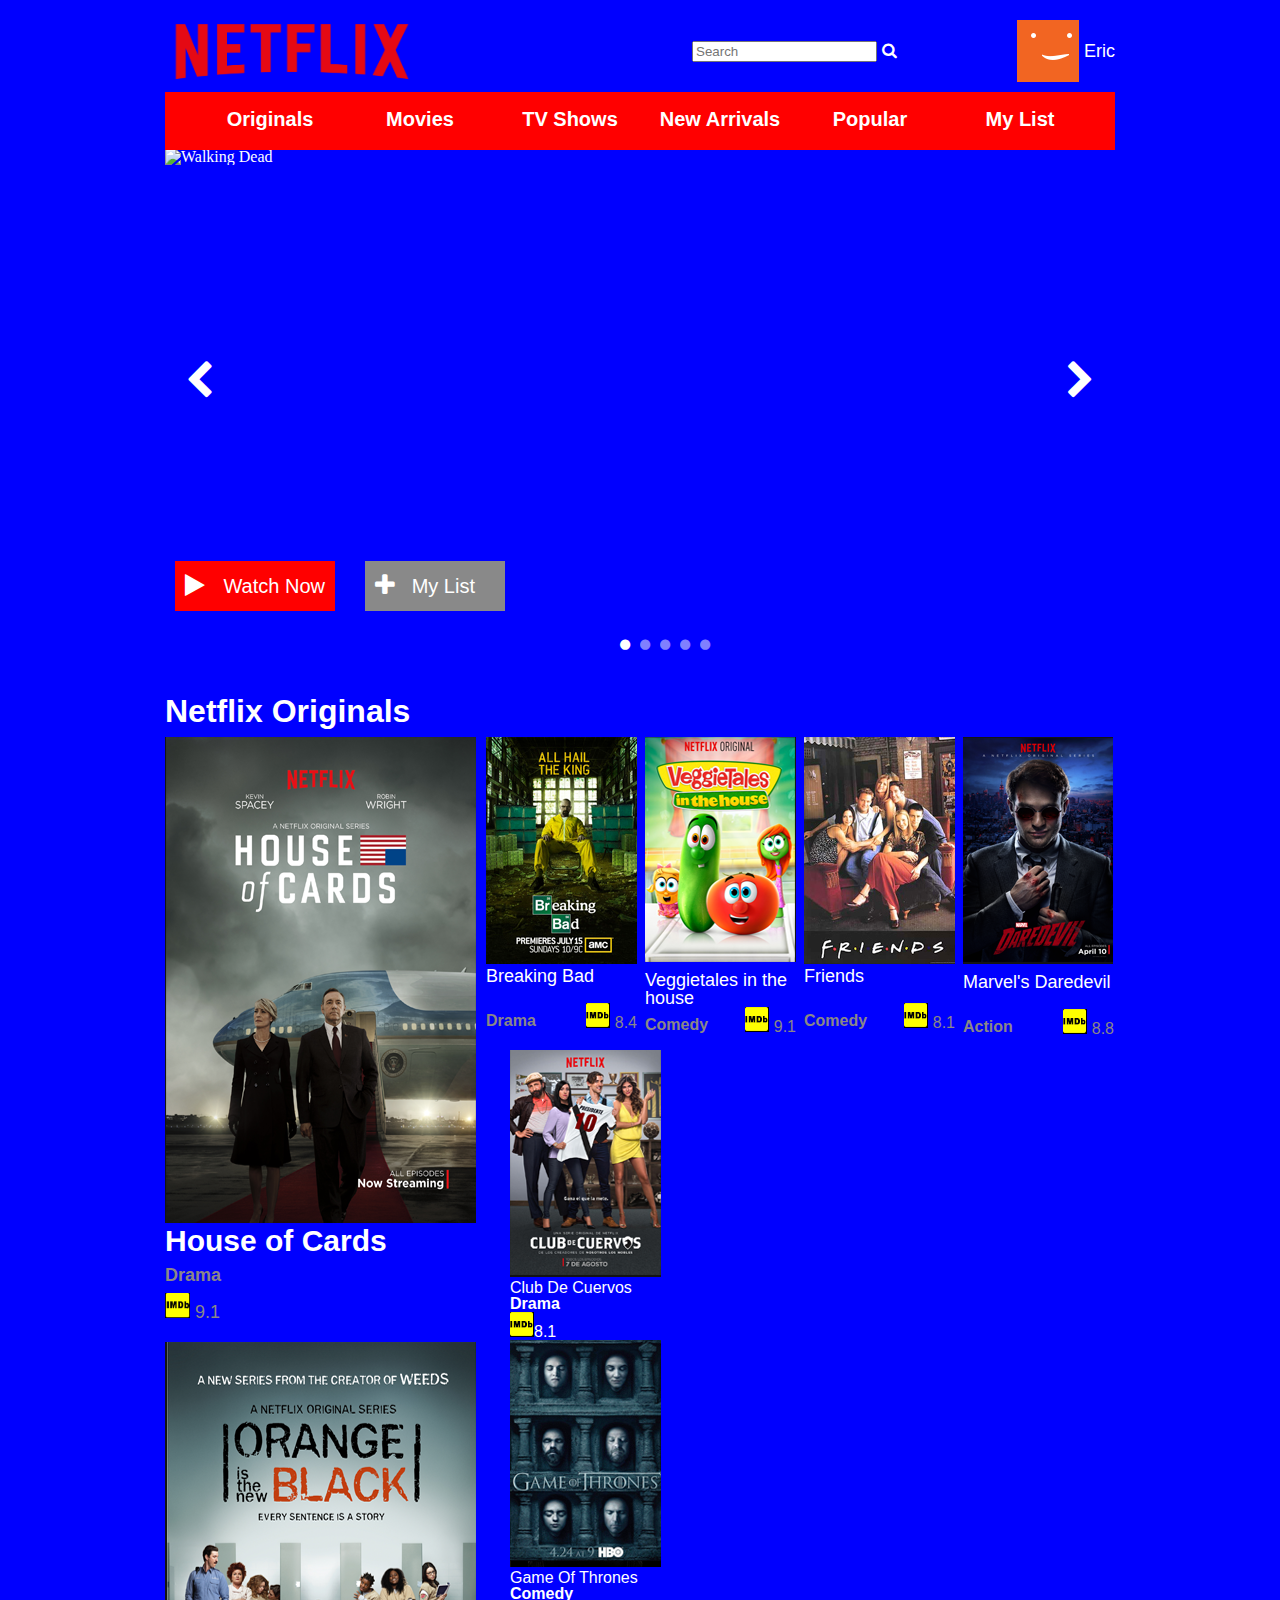
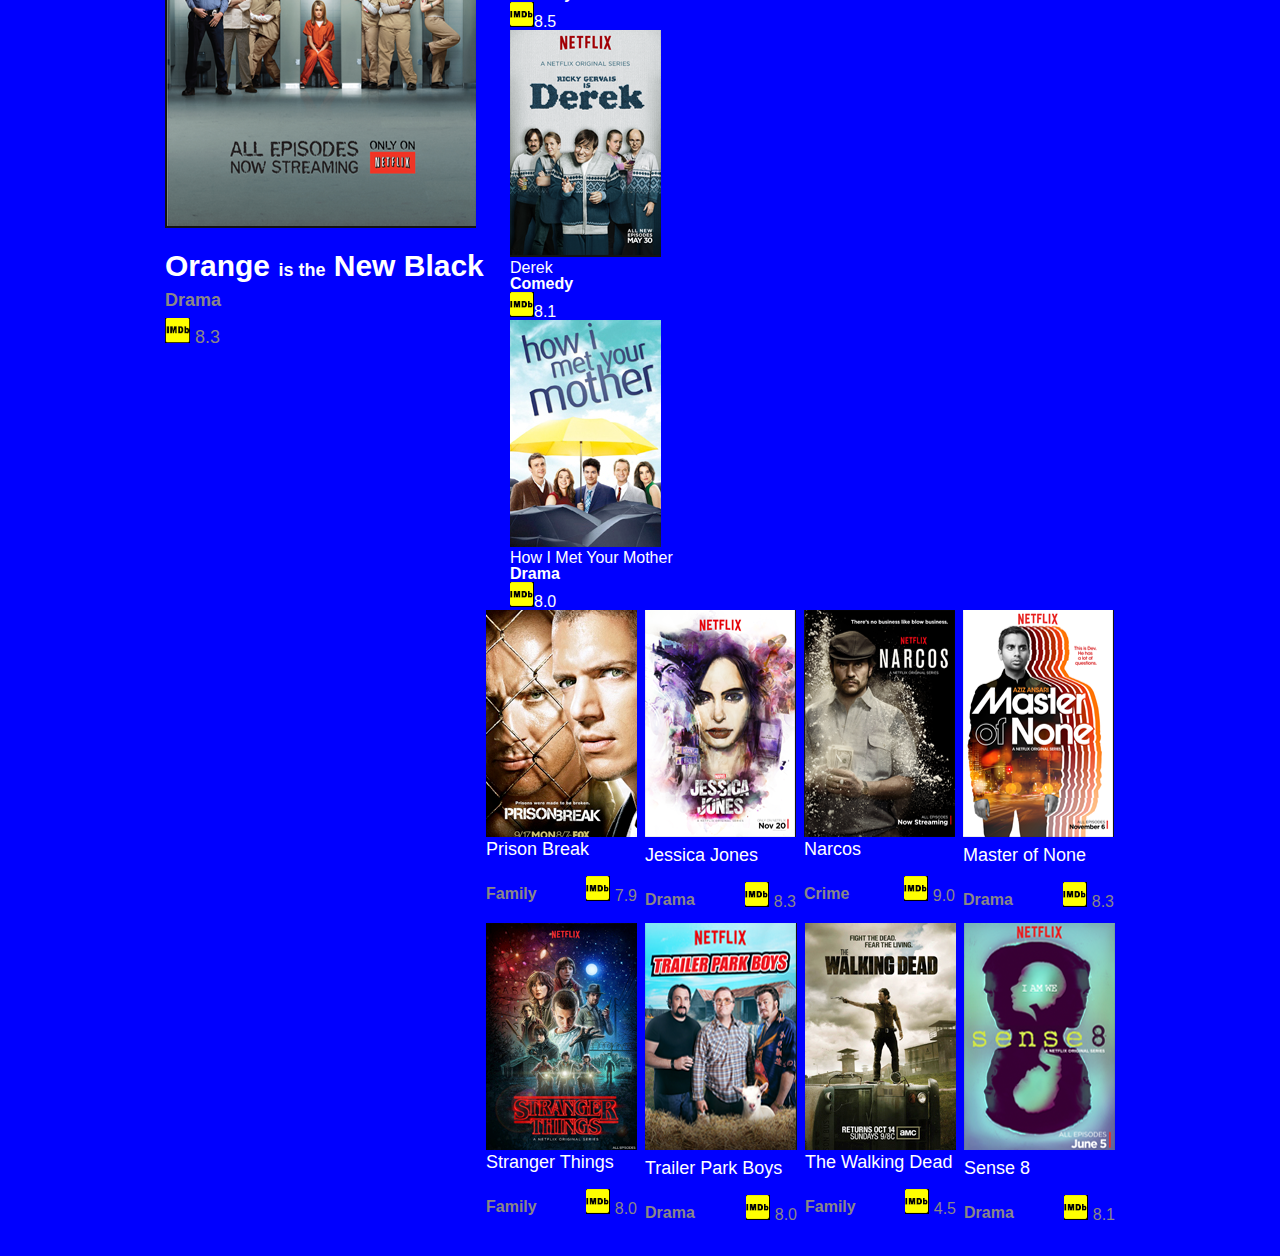
==== commit 1df25c44: "Desafio Dia 00" ====
--- a/index.html
+++ b/index.html
@@ -50,7 +50,7 @@
                 </ul>
             </div>
             <div class="showcase">
-                <img alt="Walking Dead" />
+                <img src="https://i.ytimg.com/vi/_43lSXa1yDs/maxresdefault.jpg" alt="Walking Dead" />
                 <img src="./images/index/sense8.png" alt="Sense 8">
                 <img src="./images/index/orange.png" alt="Orange is the New Black">
                 <img src="./images/index/daredevil.png" alt="Daredevil">
--- a/css/style.css
+++ b/css/style.css
@@ -544,7 +544,7 @@
         text-decoration: none;
     }
     .nav ul li:first-child a{
-        text-decoration: underline;
+        text-decoration: none;
     }
     
     .showcase span{
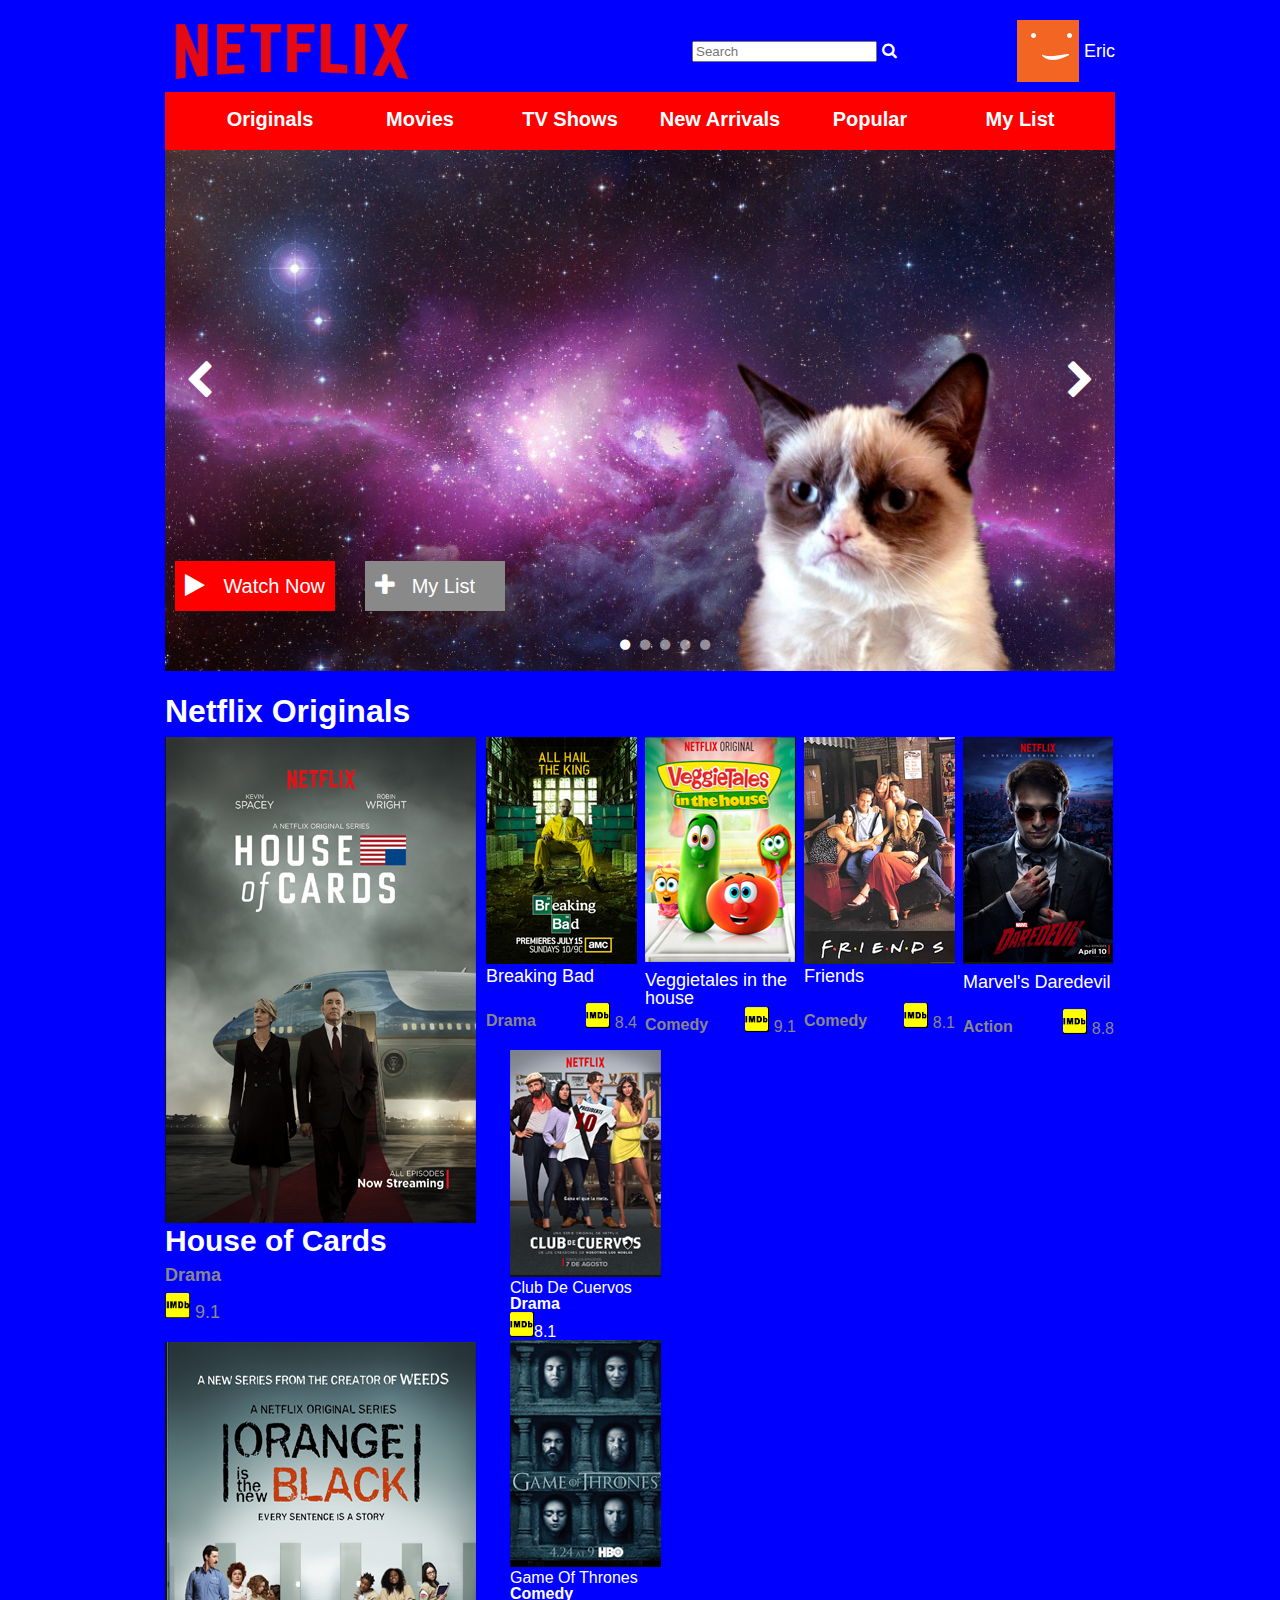
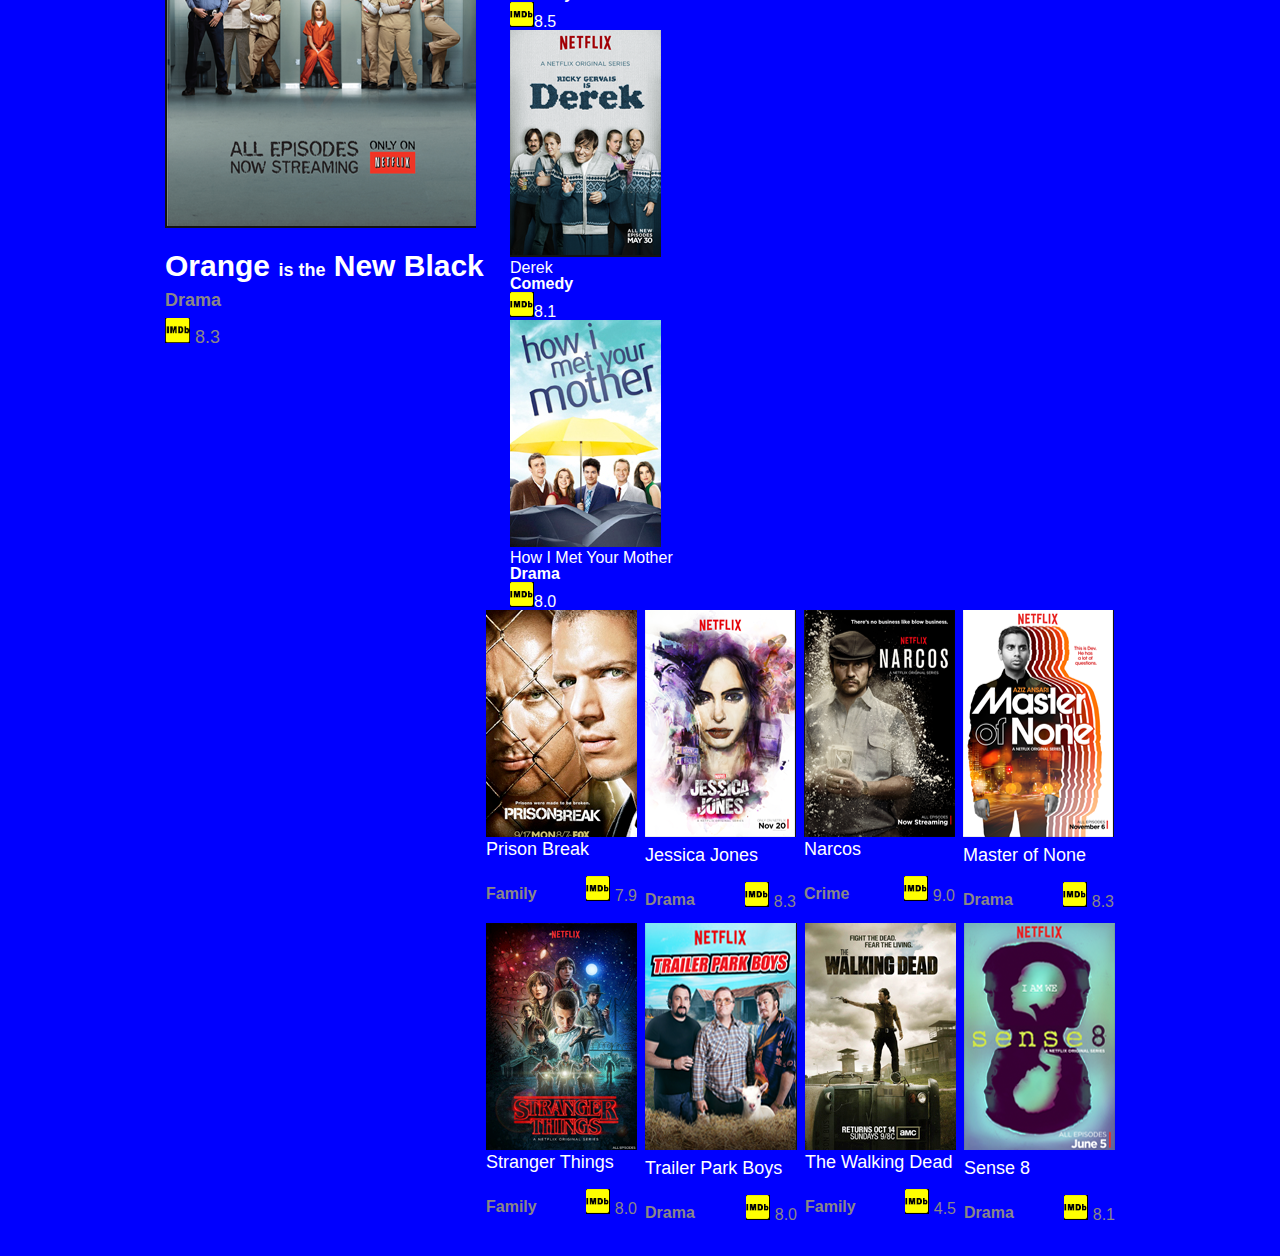
==== commit 29613a3a: "Desafio Dia 00" ====
--- a/index.html
+++ b/index.html
@@ -50,7 +50,7 @@
                 </ul>
             </div>
             <div class="showcase">
-                <img src="https://i.ytimg.com/vi/_43lSXa1yDs/maxresdefault.jpg" alt="Walking Dead" />
+                <img src="./images/index/cat.png" alt="Walking Dead" />
                 <img src="./images/index/sense8.png" alt="Sense 8">
                 <img src="./images/index/orange.png" alt="Orange is the New Black">
                 <img src="./images/index/daredevil.png" alt="Daredevil">
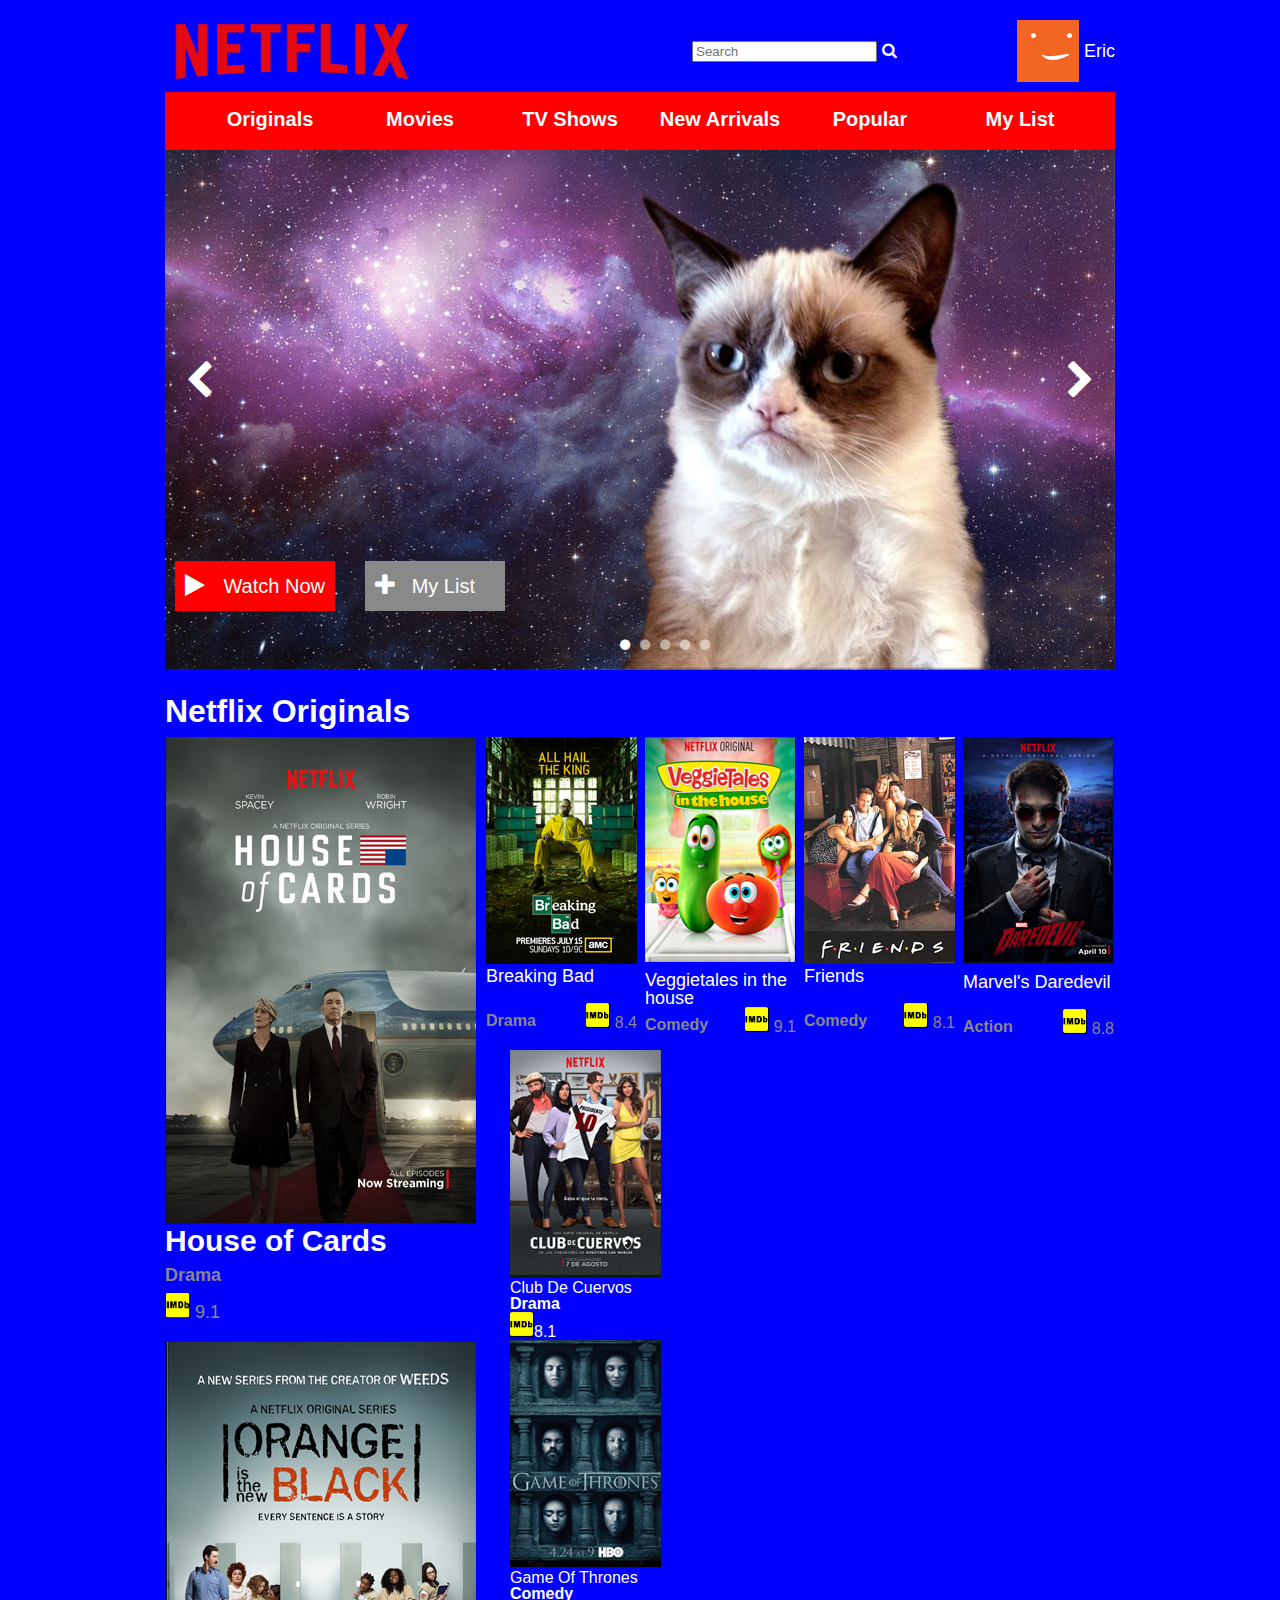
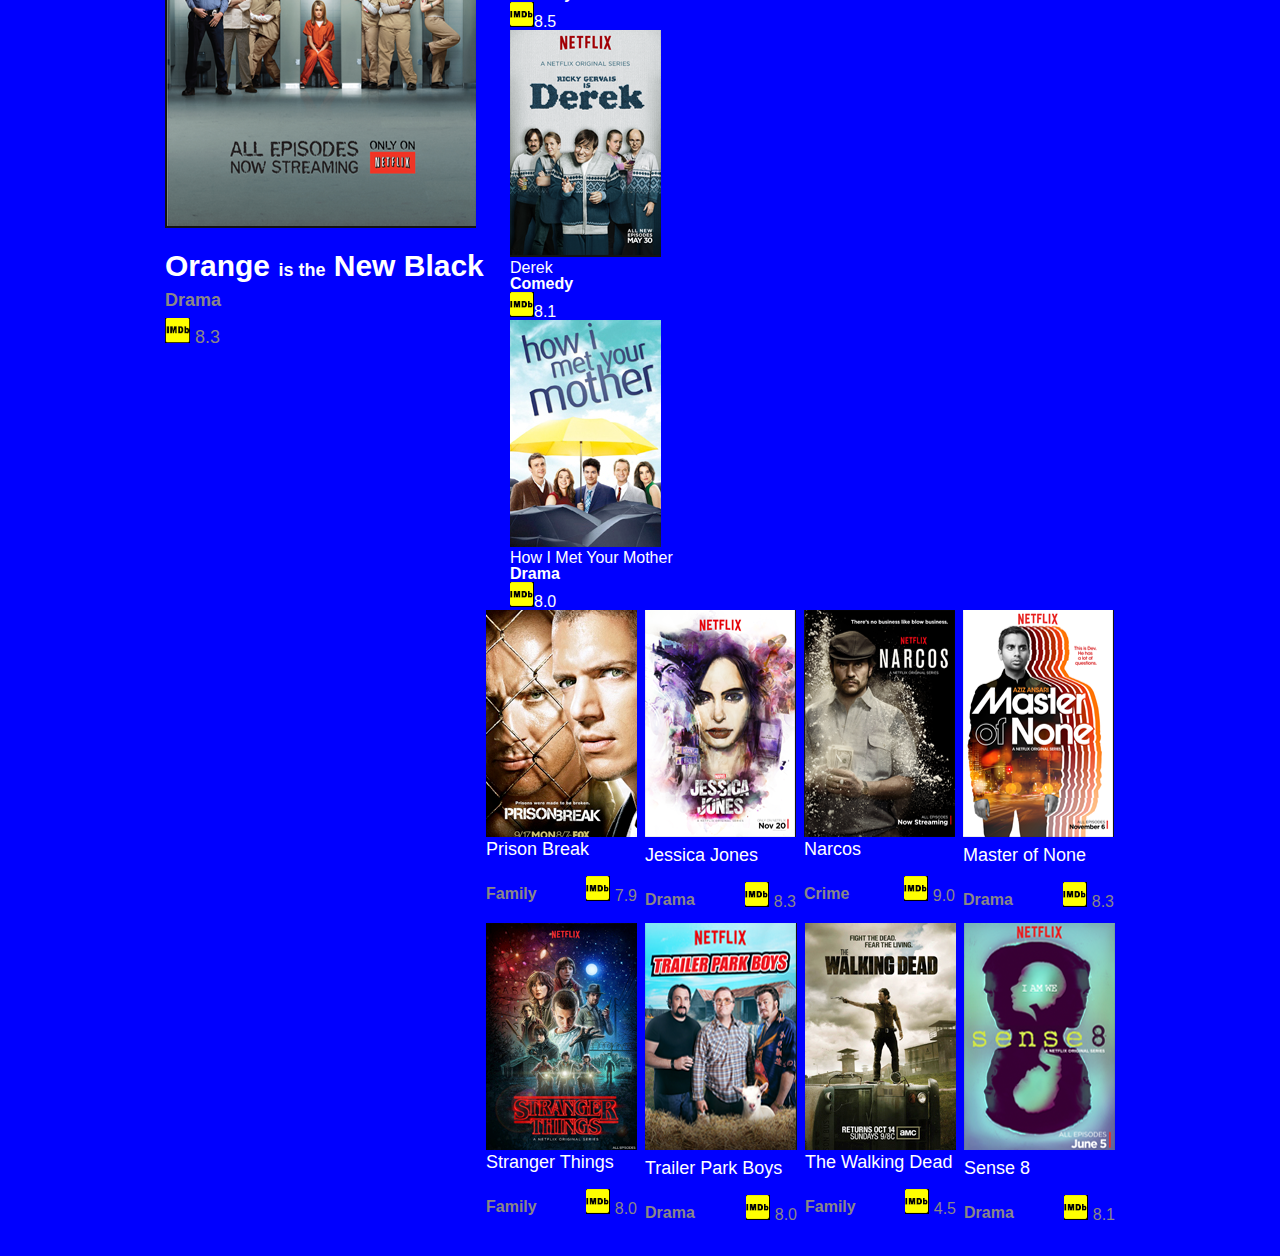
==== commit 5aa88189: "Desafio Dia 00" ====
--- a/index.html
+++ b/index.html
@@ -50,7 +50,7 @@
                 </ul>
             </div>
             <div class="showcase">
-                <img src="./images/index/cat.png" alt="Walking Dead" />
+                <img src="./images/index/cat.jpg" alt="Walking Dead" />
                 <img src="./images/index/sense8.png" alt="Sense 8">
                 <img src="./images/index/orange.png" alt="Orange is the New Black">
                 <img src="./images/index/daredevil.png" alt="Daredevil">
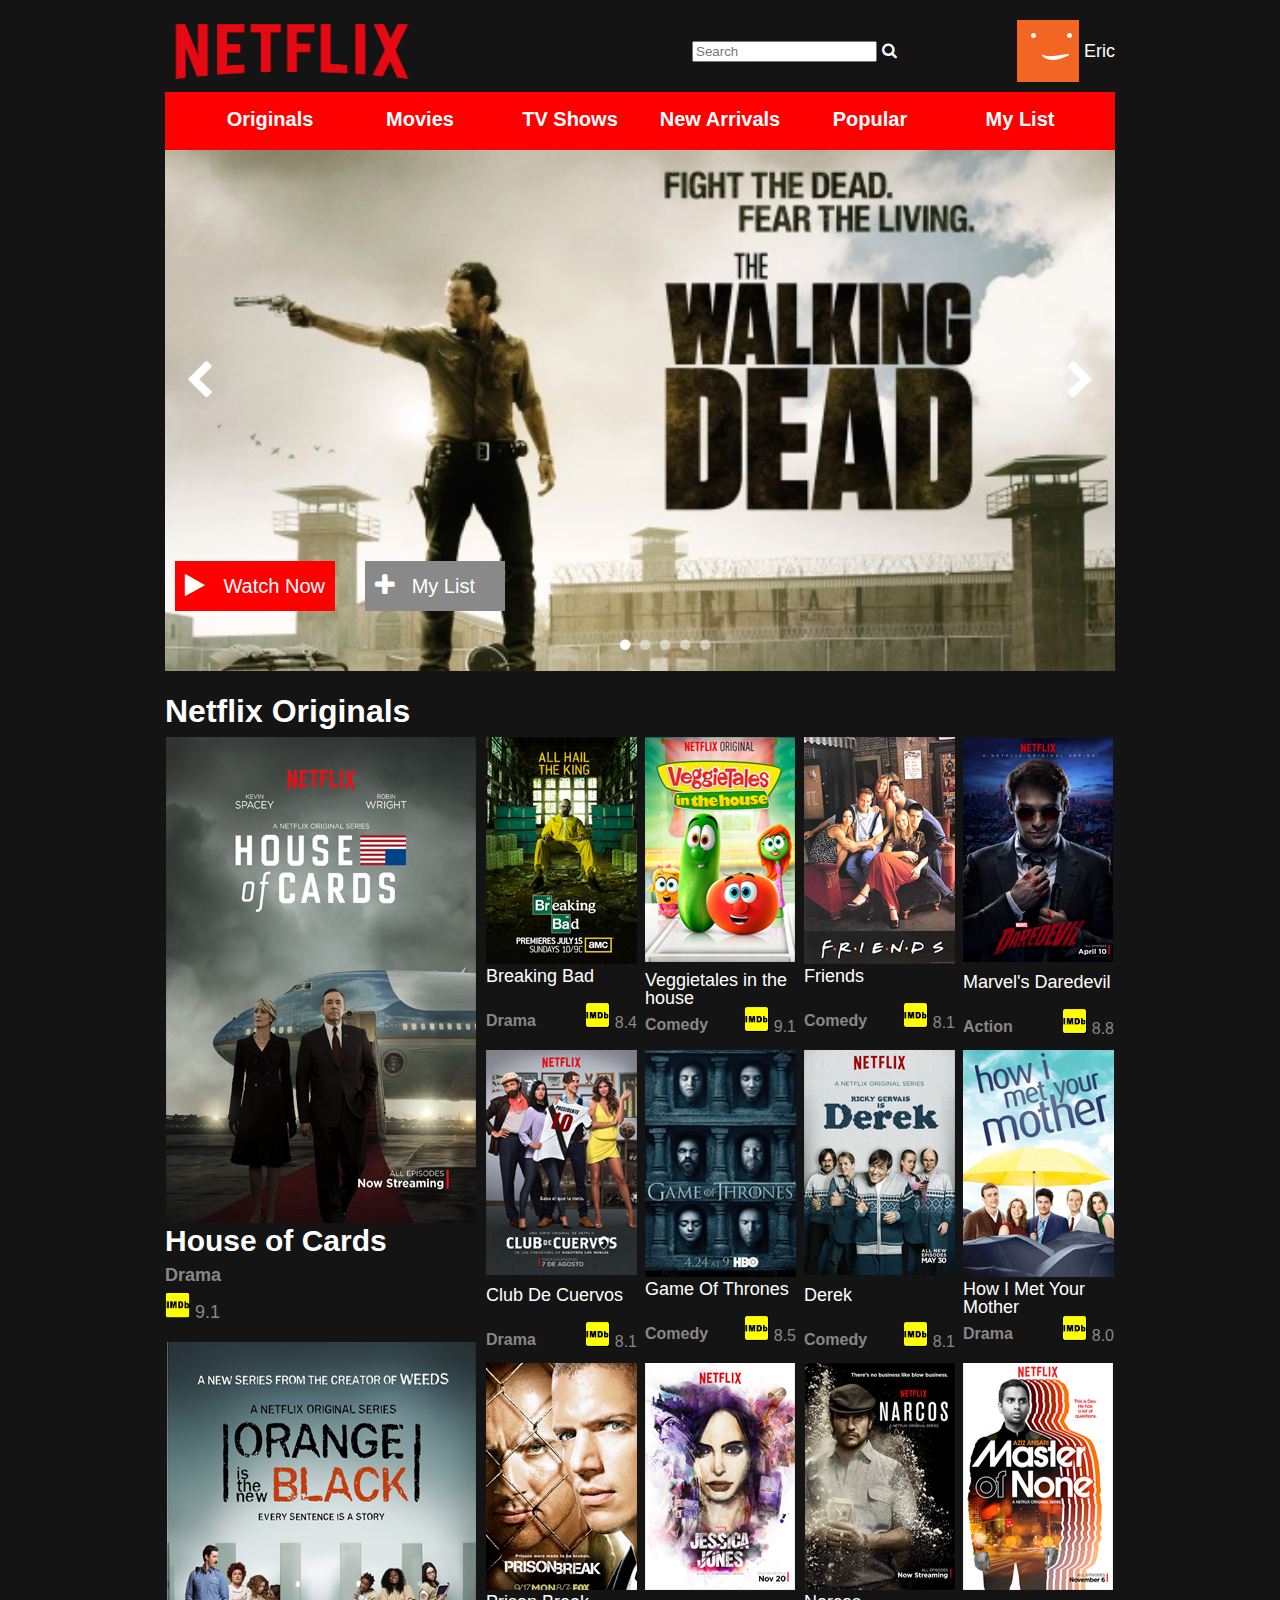
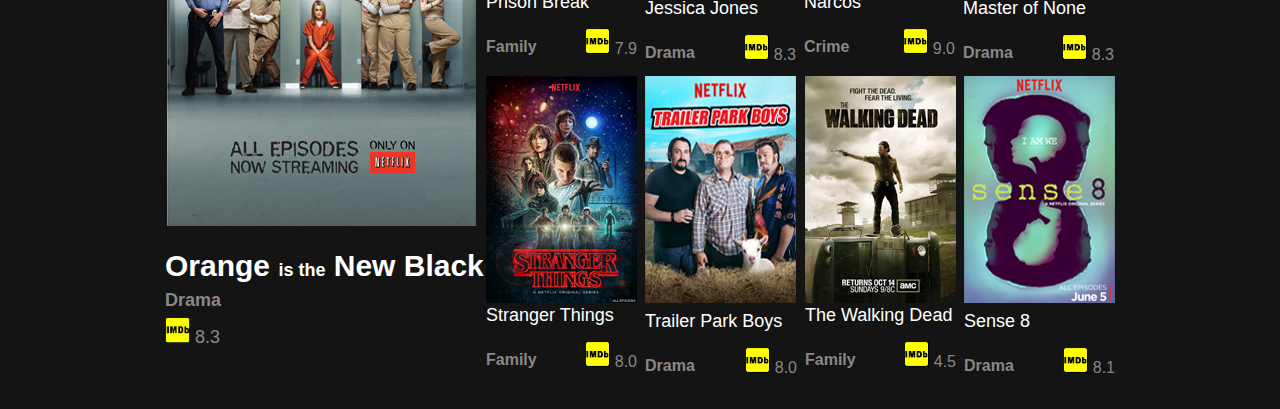
==== commit bd58c9ee: "Grupo 1" ====
--- a/index.html
+++ b/index.html
@@ -50,7 +50,7 @@
                 </ul>
             </div>
             <div class="showcase">
-                <img src="./images/index/cat.jpg" alt="Walking Dead" />
+                <img src="./images/index/walkingDeadShowcase.jpg" alt="Walking Dead" />
                 <img src="./images/index/sense8.png" alt="Sense 8">
                 <img src="./images/index/orange.png" alt="Orange is the New Black">
                 <img src="./images/index/daredevil.png" alt="Daredevil">
@@ -187,7 +187,7 @@
                                 <div class="grade"><img src="./images/index/mobile/imdbsmall.png" alt="imdb"><span>8.8</span></div>
                             </div>
                         </div><!--row end-->
-                        <div>
+                        <div class="row">
                             <div>
                                 <img src="./images/index/non-mobile/club.png" alt="club de cuervos">
                                 <h4>Club De Cuervos</h4>
--- a/css/style.css
+++ b/css/style.css
@@ -435,7 +435,7 @@
         width:950px;
         height:auto;
         margin:0 auto;
-        background-color: blue;
+        background-color: rgb(20,20,20);
     }
     .linkHouse{
         text-decoration: none;
